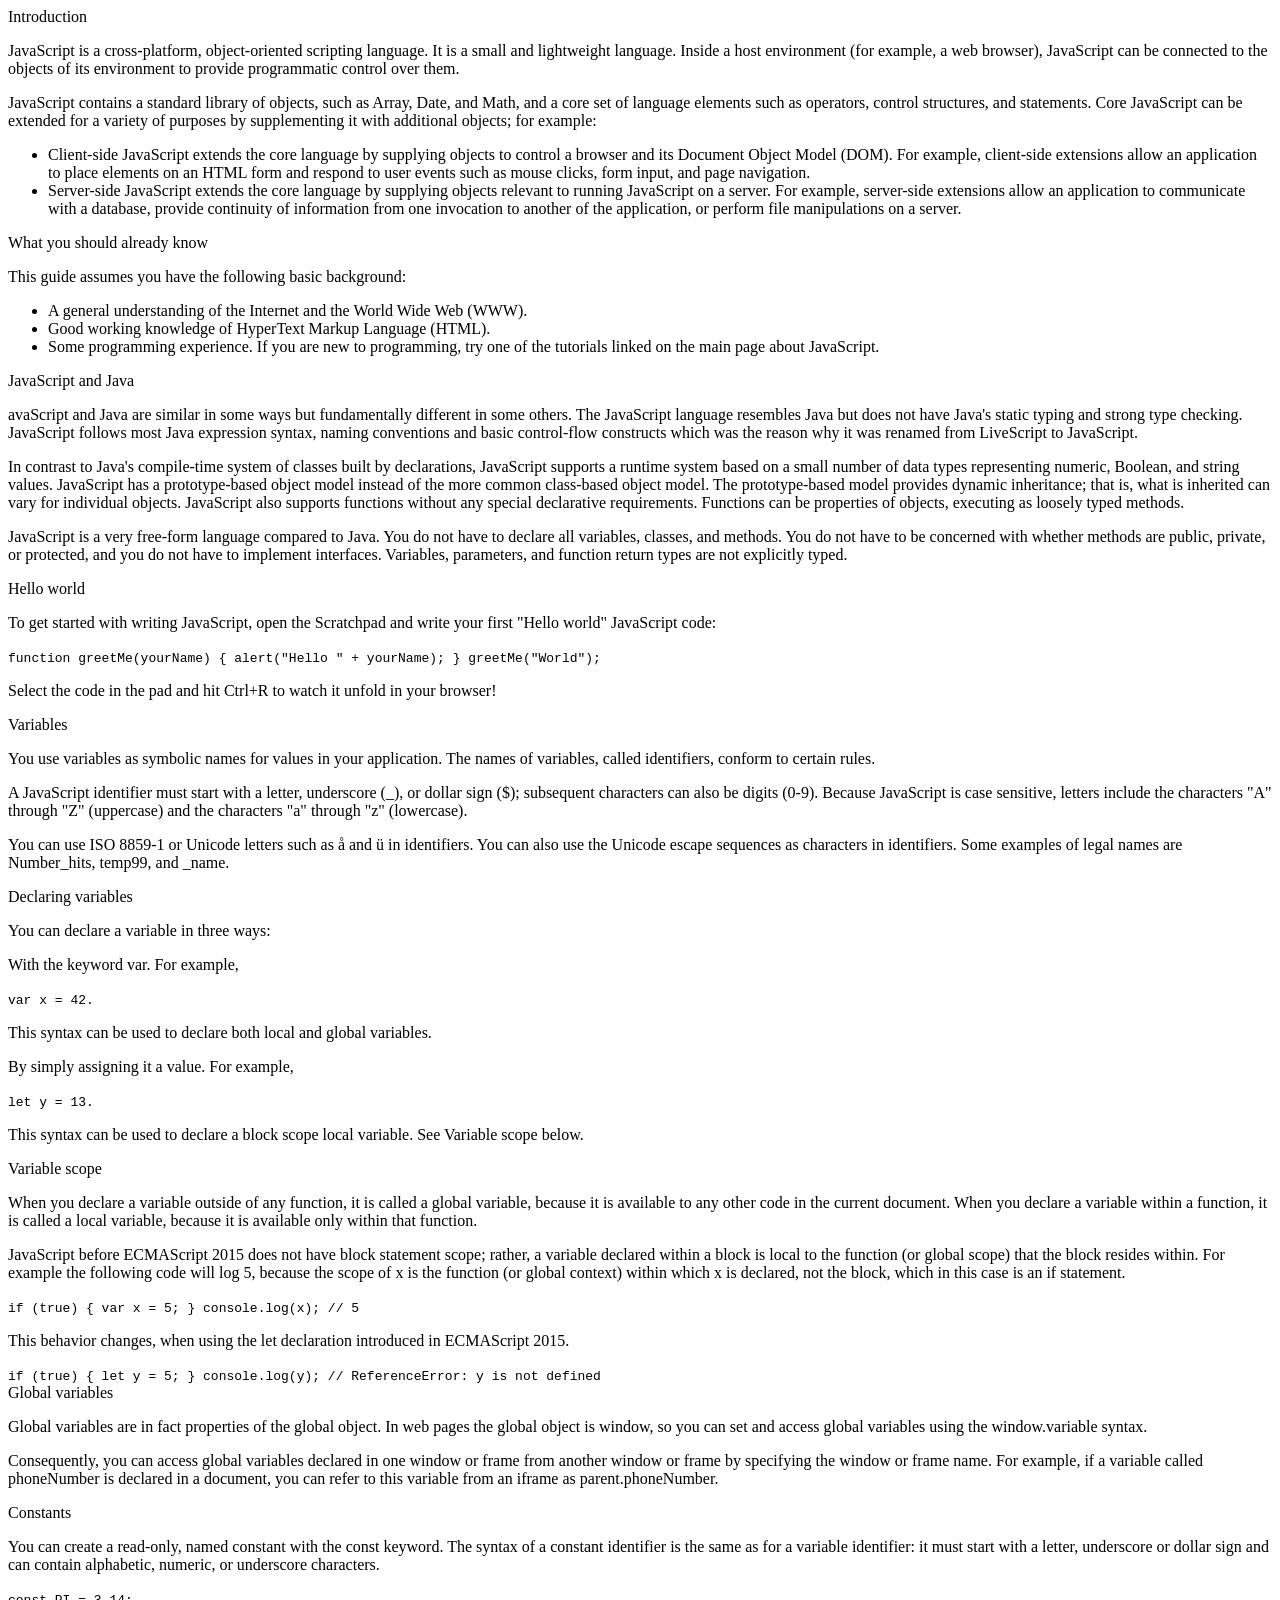
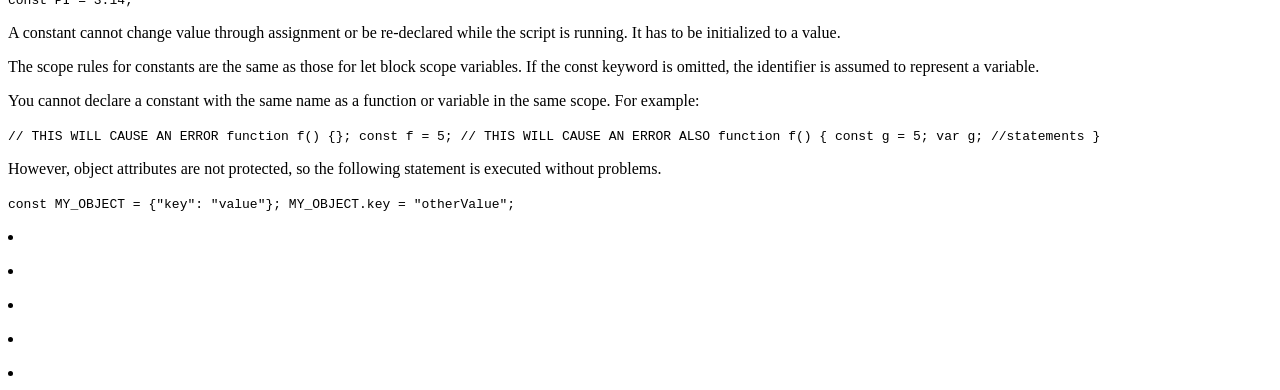
==== documentation.html @ cc4ce13d "Populate the page" ====
<!Doctype html>

<html>
    <body>
        <main id="main-doc">
            <nav id="navbar"><header><a class="navbar" href="#"></a></header></nav>
<section id="Introduction" class="main-section">
    <header>Introduction</header>
    <p>JavaScript is a cross-platform, object-oriented scripting language. It is a small and lightweight language. Inside a host environment (for example, a web browser), JavaScript can be connected to the objects of its environment to provide programmatic control over them. 
    </p>
    <p>JavaScript contains a standard library of objects, such as Array, Date, and Math, and a core set of language elements such as operators, control structures, and statements. Core JavaScript can be extended for a variety of purposes by supplementing it with additional objects; for example:</p>
    <ul>
        <li>Client-side JavaScript extends the core language by supplying objects to control a browser and its Document Object Model (DOM). For example, client-side extensions allow an application to place elements on an HTML form and respond to user events such as mouse clicks, form input, and page navigation.</li>
        <li>Server-side JavaScript extends the core language by supplying objects relevant to running JavaScript on a server. For example, server-side extensions allow an application to communicate with a database, provide continuity of information from one invocation to another of the application, or perform file manipulations on a server.</li>
    </ul>
    
</section>
<section id="What_You_Should_already_know" class="main-section">
<header>What you should already know</header>
<p>This guide assumes you have the following basic background:</p>
<ul>
    <li>A general understanding of the Internet and the World Wide Web (WWW).</li>
    <li>Good working knowledge of HyperText Markup Language (HTML).</li>
    <li>Some programming experience. If you are new to programming, try one of the tutorials linked on the main page about JavaScript.</li>

</section>
<section id="Javascript_Java" class="main-section">
    <header>JavaScript and Java</header>
    <p>avaScript and Java are similar in some ways but fundamentally different in some others. The JavaScript language resembles Java but does not have Java's static typing and strong type checking. JavaScript follows most Java expression syntax, naming conventions and basic control-flow constructs which was the reason why it was renamed from LiveScript to JavaScript.
    </p>
    <p>In contrast to Java's compile-time system of classes built by declarations, JavaScript supports a runtime system based on a small number of data types representing numeric, Boolean, and string values. JavaScript has a prototype-based object model instead of the more common class-based object model. The prototype-based model provides dynamic inheritance; that is, what is inherited can vary for individual objects. JavaScript also supports functions without any special declarative requirements. Functions can be properties of objects, executing as loosely typed methods.</p>
    <p>JavaScript is a very free-form language compared to Java. You do not have to declare all variables, classes, and methods. You do not have to be concerned with whether methods are public, private, or protected, and you do not have to implement interfaces. Variables, parameters, and function return types are not explicitly typed.
    </p>
   
</section>
<section id="Hello_World" class="main-section">
    <header>Hello world</header>
    <p>To get started with writing JavaScript, open the Scratchpad and write your first "Hello world" JavaScript code:</p>
    <code>function greetMe(yourName) { alert("Hello " + yourName); }
        greetMe("World");</code>
        <p>Select the code in the pad and hit Ctrl+R to watch it unfold in your browser!</p>
   
</section>
<section id="Variables" class="main-section">
    <header>Variables</header>
    <p>You use variables as symbolic names for values in your application. The names of variables, called identifiers, conform to certain rules.</p>
    <p>A JavaScript identifier must start with a letter, underscore (_), or dollar sign ($); subsequent characters can also be digits (0-9). Because JavaScript is case sensitive, letters include the characters "A" through "Z" (uppercase) and the characters "a" through "z" (lowercase).</p>
    <p>You can use ISO 8859-1 or Unicode letters such as å and ü in identifiers. You can also use the Unicode escape sequences as characters in identifiers. Some examples of legal names are Number_hits, temp99, and _name.</p>
   
    
</section>

<section id="Declaring_variables" class="main-section">
    <header>Declaring variables</header>
    <p>You can declare a variable in three ways:</p>
    <p>With the keyword var. For example,</p>
    <code>var x = 42.</code>
    <p>This syntax can be used to declare both local and global variables.</p>
    <p>By simply assigning it a value. For example,</p>
    <code>let y = 13.</code>
    <p>This syntax can be used to declare a block scope local variable. See Variable scope below.</p>
    
</section>
<section id="Variable_scope" class="main-section">
    <header>Variable scope</header>
    <p>When you declare a variable outside of any function, it is called a global variable, because it is available to any other code in the current document. When you declare a variable within a function, it is called a local variable, because it is available only within that function.</p>
    <p>JavaScript before ECMAScript 2015 does not have block statement scope; rather, a variable declared within a block is local to the function (or global scope) that the block resides within. For example the following code will log 5, because the scope of x is the function (or global context) within which x is declared, not the block, which in this case is an if statement.</p>
    <code>if (true) { var x = 5; } console.log(x); // 5</code>
    <p>This behavior changes, when using the let declaration introduced in ECMAScript 2015.</p>
   
    <code>if (true) { let y = 5; } console.log(y); // ReferenceError: y is not
        defined</code>
    
    
</section>
<section id="Global_variables" class="main-section">
    <header>Global variables</header>
    <p>Global variables are in fact properties of the global object. In web pages the global object is window, so you can set and access global variables using the window.variable syntax.</p>
    <p>Consequently, you can access global variables declared in one window or frame from another window or frame by specifying the window or frame name. For example, if a variable called phoneNumber is declared in a document, you can refer to this variable from an iframe as parent.phoneNumber.</p>
    
</section>
<section id="Constants" class="main-section">
    <header>Constants</header>
    <p>You can create a read-only, named constant with the const keyword. The syntax of a constant identifier is the same as for a variable identifier: it must start with a letter, underscore or dollar sign and can contain alphabetic, numeric, or underscore characters.</p>
    <code>const PI = 3.14;</code>
    <p>A constant cannot change value through assignment or be re-declared while the script is running. It has to be initialized to a value.</p>
    <p>The scope rules for constants are the same as those for let block scope variables. If the const keyword is omitted, the identifier is assumed to represent a variable.</p>
    <p>You cannot declare a constant with the same name as a function or variable in the same scope. For example:</p>
    <code>// THIS WILL CAUSE AN ERROR function f() {}; const f = 5; // THIS WILL
        CAUSE AN ERROR ALSO function f() { const g = 5; var g; //statements
        }</code>
    <p>However, object attributes are not protected, so the following statement is executed without problems.</p>
   <code>const MY_OBJECT = {"key": "value"}; MY_OBJECT.key = "otherValue";</code>
</section>
<section id="Data_types" class="main-section">
    <header></header>
    <p></p>
    <code></code>
    <li></li>
</section>
<section id="if...else statement" class="main-section">
    <header></header>
    <p></p>
    <code></code>
    <li></li>
</section>
<section id="while_statement" class="main-section">
    <header></header>
    <p></p>
    <code></code>
    <li></li>
</section>
<section id="Functions_declarations" class="main-section">
    <header></header>
    <p></p>
    <code></code>
    <li></li>
</section>
<section id="Reference" class="main-section">
    <header></header>
    <p></p>
    <code></code>
    <li></li>
</section>

        </main>
    </body>
</html>
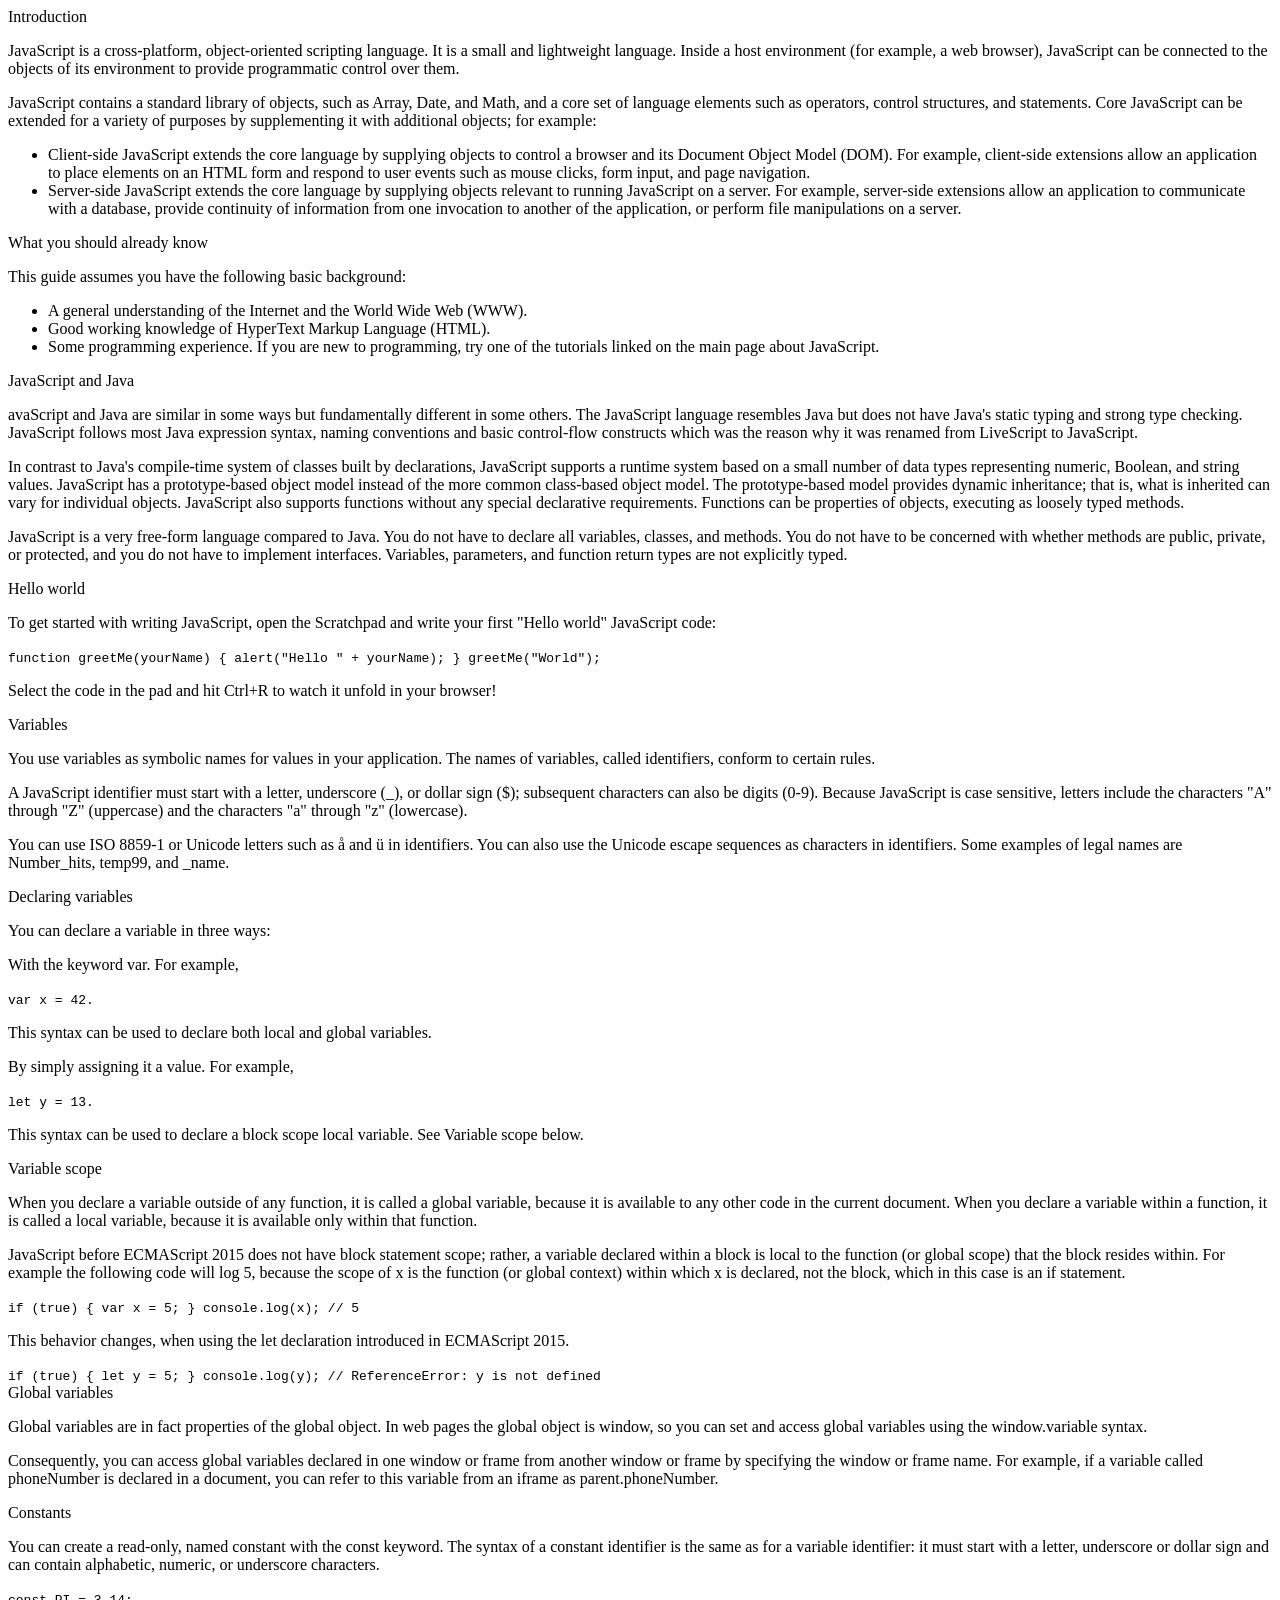
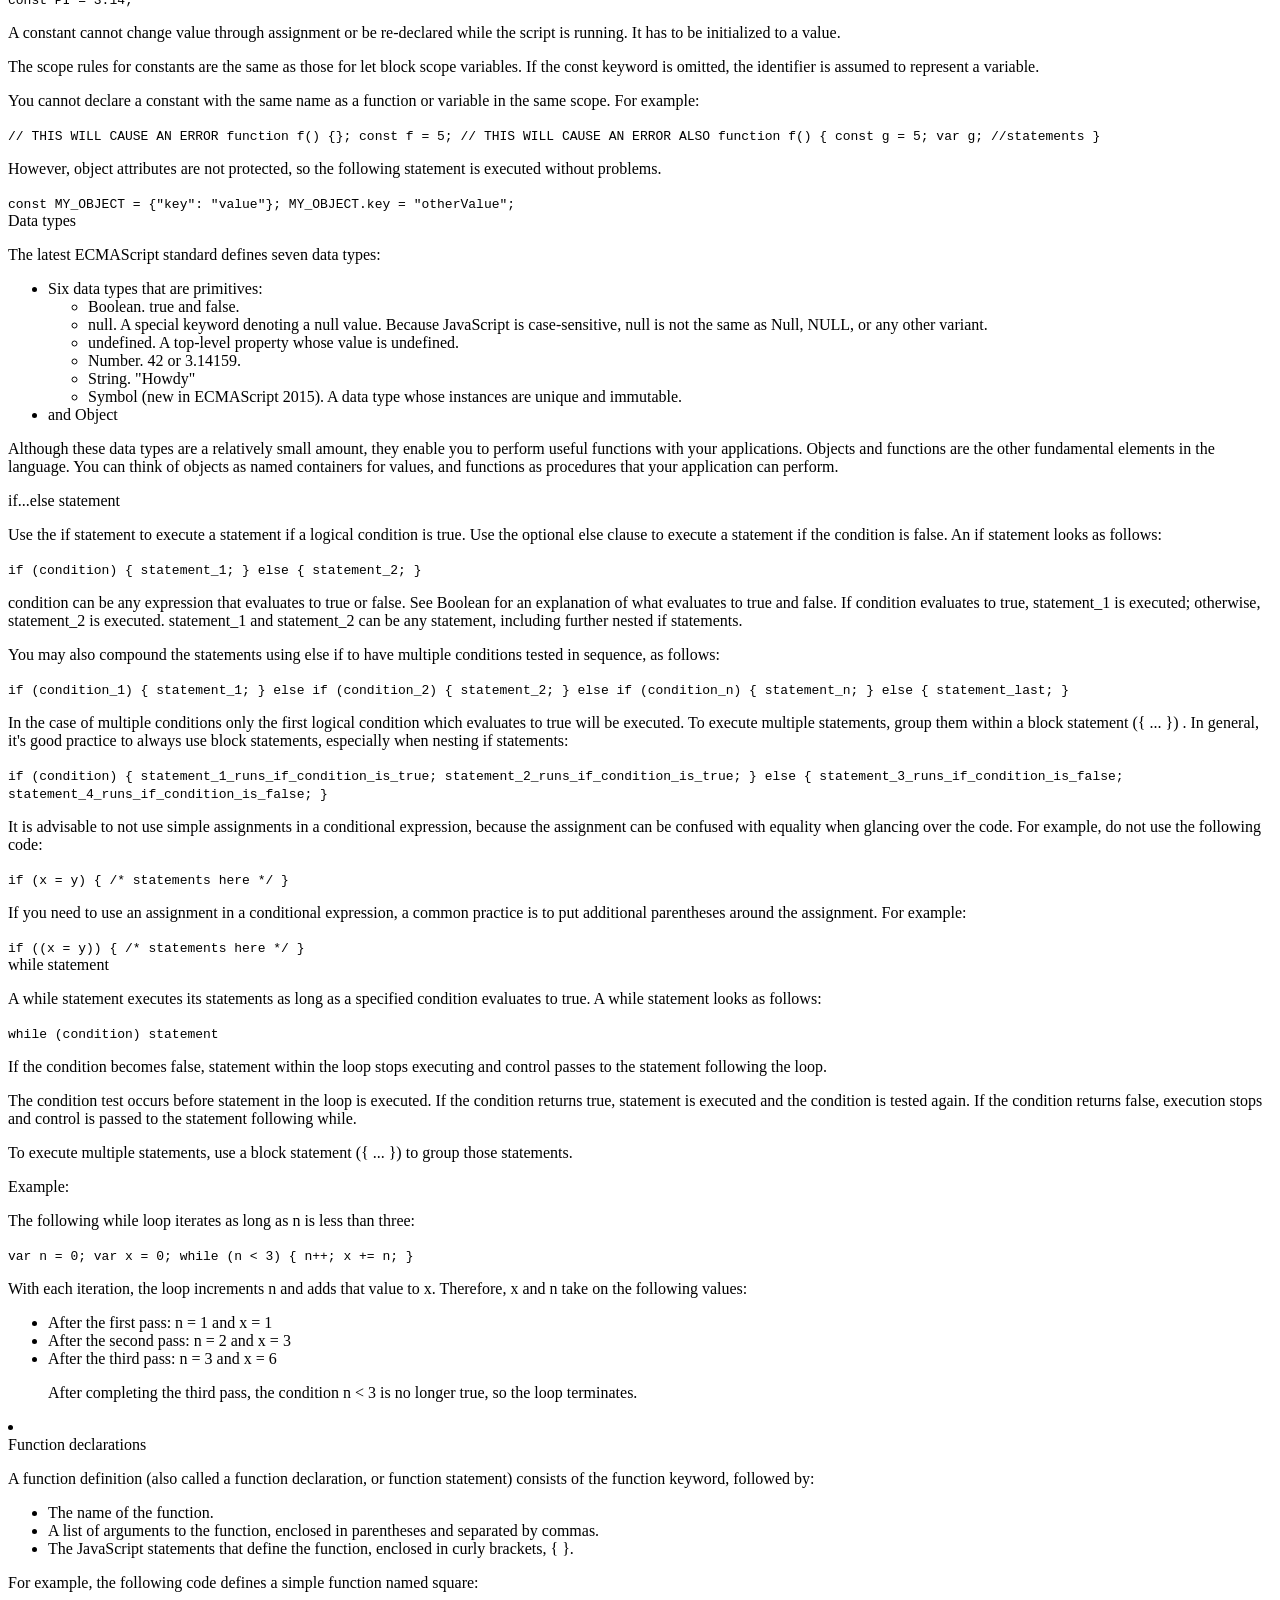
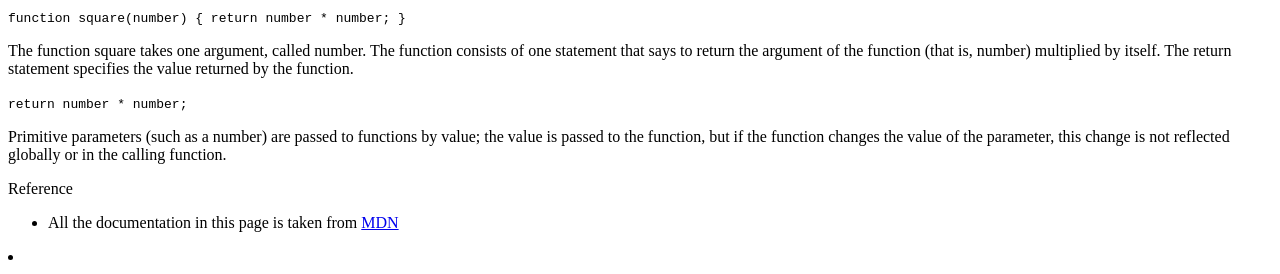
==== commit d78f1f49: "Finishing populating the page" ====
--- a/documentation.html
+++ b/documentation.html
@@ -93,32 +93,79 @@
    <code>const MY_OBJECT = {"key": "value"}; MY_OBJECT.key = "otherValue";</code>
 </section>
 <section id="Data_types" class="main-section">
-    <header></header>
-    <p></p>
-    <code></code>
-    <li></li>
+    <header>Data types</header>
+    <p>The latest ECMAScript standard defines seven data types:</p>
+    <ul>
+        <li>Six data types that are primitives:
+            <ul>
+                <li>Boolean. true and false.</li>
+                <li>null. A special keyword denoting a null value. Because JavaScript is case-sensitive, null is not the same as Null, NULL, or any other variant.</li>
+                <li>undefined. A top-level property whose value is undefined.</li>
+                <li>Number. 42 or 3.14159.</li>
+                <li>String. "Howdy"</li>
+                <li>Symbol (new in ECMAScript 2015). A data type whose instances are unique and immutable.</li>
+            </ul>
+        </li>
+        <li>and Object</li>
+    </ul>
+    <p>Although these data types are a relatively small amount, they enable you to perform useful functions with your applications. Objects and functions are the other fundamental elements in the language. You can think of objects as named containers for values, and functions as procedures that your application can perform.</p>
 </section>
 <section id="if...else statement" class="main-section">
-    <header></header>
-    <p></p>
-    <code></code>
-    <li></li>
+    <header>if...else statement</header>
+    <p>Use the if statement to execute a statement if a logical condition is true. Use the optional else clause to execute a statement if the condition is false. An if statement looks as follows:</p>
+    <code>if (condition) { statement_1; } else { statement_2; }</code>
+    <p>condition can be any expression that evaluates to true or false. See Boolean for an explanation of what evaluates to true and false. If condition evaluates to true, statement_1 is executed; otherwise, statement_2 is executed. statement_1 and statement_2 can be any statement, including further nested if statements.</p>
+    <p>You may also compound the statements using else if to have multiple conditions tested in sequence, as follows:</p>
+    <code>if (condition_1) { statement_1; } else if (condition_2) { statement_2;
+    } else if (condition_n) { statement_n; } else { statement_last; }</code>
+    <p>In the case of multiple conditions only the first logical condition which evaluates to true will be executed. To execute multiple statements, group them within a block statement ({ ... }) . In general, it's good practice to always use block statements, especially when nesting if statements:</p>
+    <code>if (condition) { statement_1_runs_if_condition_is_true;
+        statement_2_runs_if_condition_is_true; } else {
+        statement_3_runs_if_condition_is_false;
+        statement_4_runs_if_condition_is_false; }</code>
+        <p>It is advisable to not use simple assignments in a conditional expression, because the assignment can be confused with equality when glancing over the code. For example, do not use the following code:</p>
+        <code>if (x = y) { /* statements here */ }</code>
+        <p>If you need to use an assignment in a conditional expression, a common practice is to put additional parentheses around the assignment. For example:</p>
+        <code>if ((x = y)) { /* statements here */ }</code>
 </section>
 <section id="while_statement" class="main-section">
-    <header></header>
-    <p></p>
-    <code></code>
+    <header>while statement</header>
+    <p>A while statement executes its statements as long as a specified condition evaluates to true. A while statement looks as follows:</p>
+    <code>while (condition) statement</code>
+    <p>If the condition becomes false, statement within the loop stops executing and control passes to the statement following the loop.</p>
+    <p>The condition test occurs before statement in the loop is executed. If the condition returns true, statement is executed and the condition is tested again. If the condition returns false, execution stops and control is passed to the statement following while.</p>
+    <p>To execute multiple statements, use a block statement ({ ... }) to group those statements.</p>
+    <p>Example:</p>
+    <p>The following while loop iterates as long as n is less than three:</p>
+    <code>var n = 0; var x = 0; while (n < 3) { n++; x += n; }</code>
+    <p>With each iteration, the loop increments n and adds that value to x. Therefore, x and n take on the following values:</p>
+    <ul>
+        
+        <li>After the first pass: n = 1 and x = 1</li>
+        <li>After the second pass: n = 2 and x = 3</li>
+        <li>After the third pass: n = 3 and x = 6</li>
+        <p>After completing the third pass, the condition n < 3 is no longer true, so the loop terminates.</p>
+
+    </ul>
     <li></li>
 </section>
 <section id="Functions_declarations" class="main-section">
-    <header></header>
-    <p></p>
-    <code></code>
-    <li></li>
+    <header>Function declarations</header>
+    <p>A function definition (also called a function declaration, or function statement) consists of the function keyword, followed by:</p>
+    <ul><li>The name of the function.</li>
+    <li>A list of arguments to the function, enclosed in parentheses and separated by commas.</li>
+<li>The JavaScript statements that define the function, enclosed in curly brackets, { }.</li></ul>
+<p>For example, the following code defines a simple function named square:</p>
+<code>function square(number) { return number * number; }</code>
+<p>
+    The function square takes one argument, called number. The function consists of one statement that says to return the argument of the function (that is, number) multiplied by itself. The return statement specifies the value returned by the function.
+</p>
+    <code>return number * number;</code>
+    <p>Primitive parameters (such as a number) are passed to functions by value; the value is passed to the function, but if the function changes the value of the parameter, this change is not reflected globally or in the calling function.</p>
 </section>
 <section id="Reference" class="main-section">
-    <header></header>
-    <p></p>
+    <header>Reference</header>
+    <ul><li>All the documentation in this page is taken from <a href="#">MDN</a></li></ul>
     <code></code>
     <li></li>
 </section>
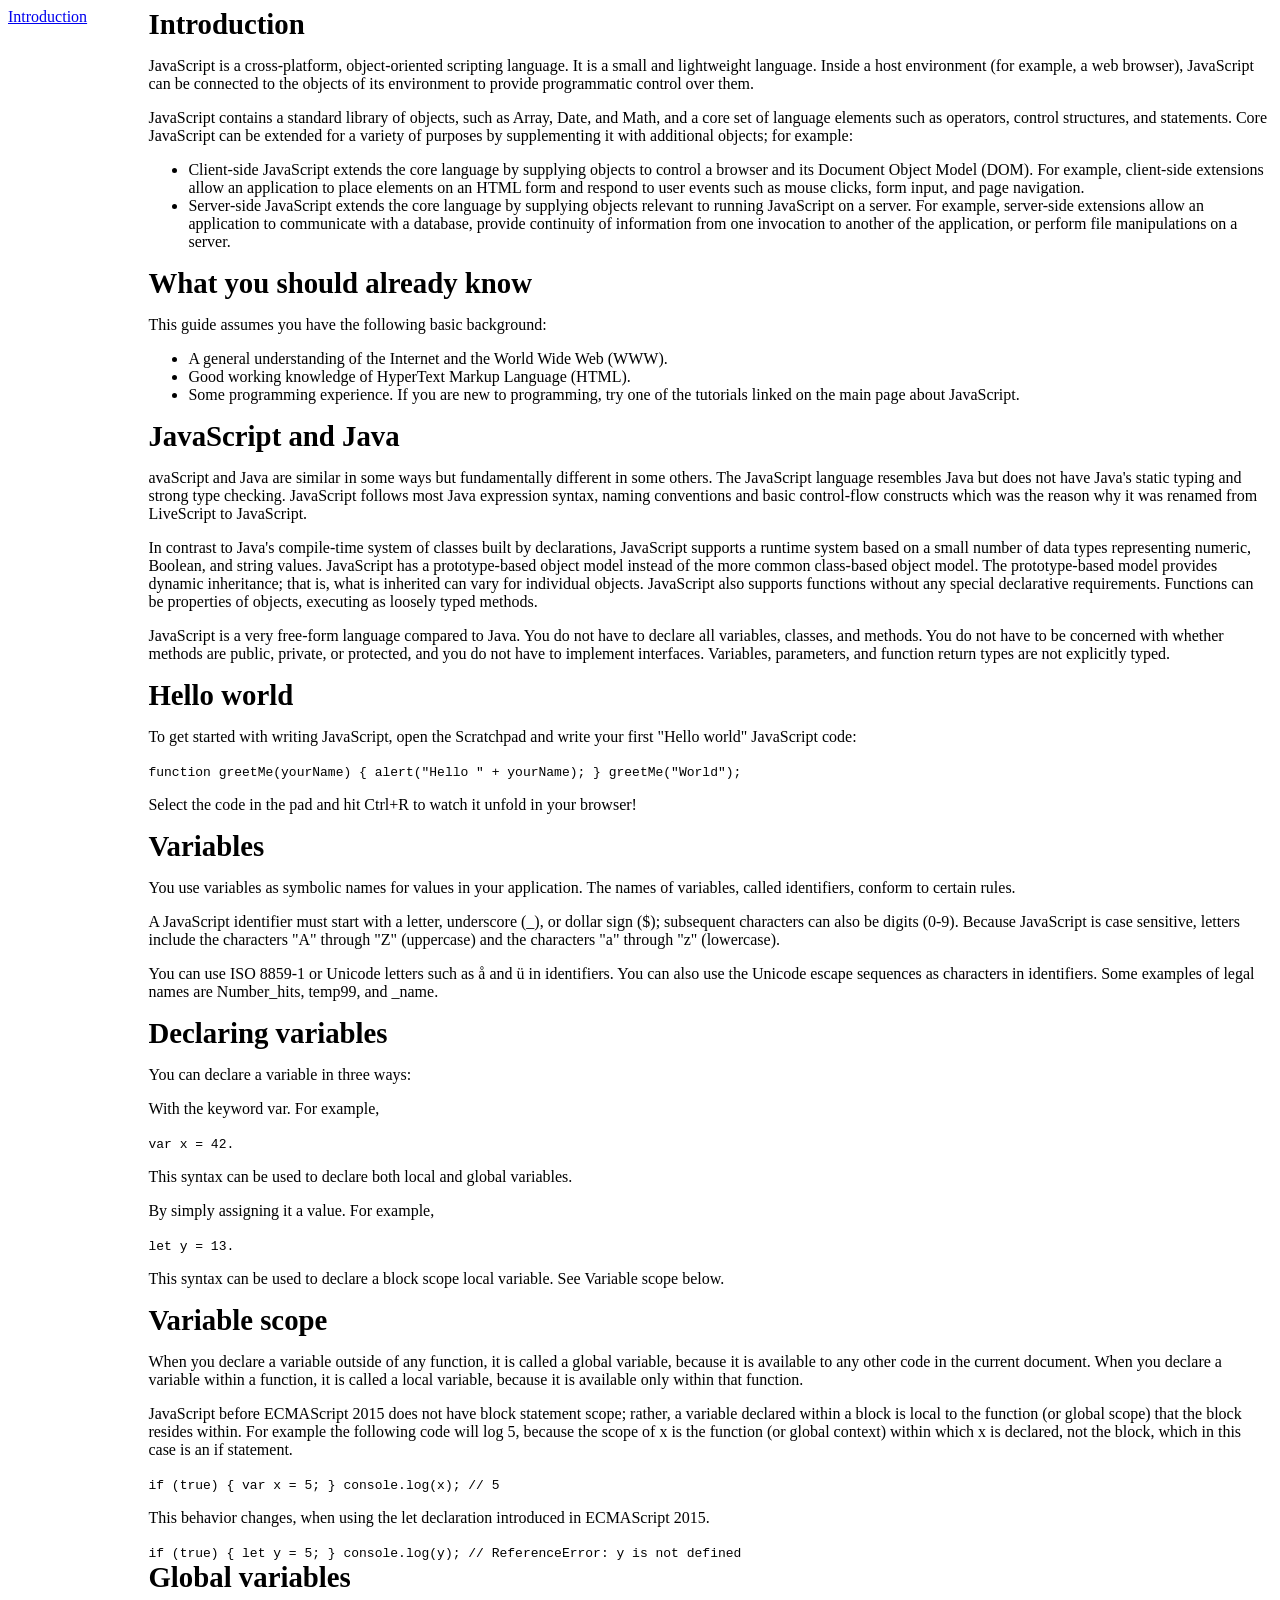
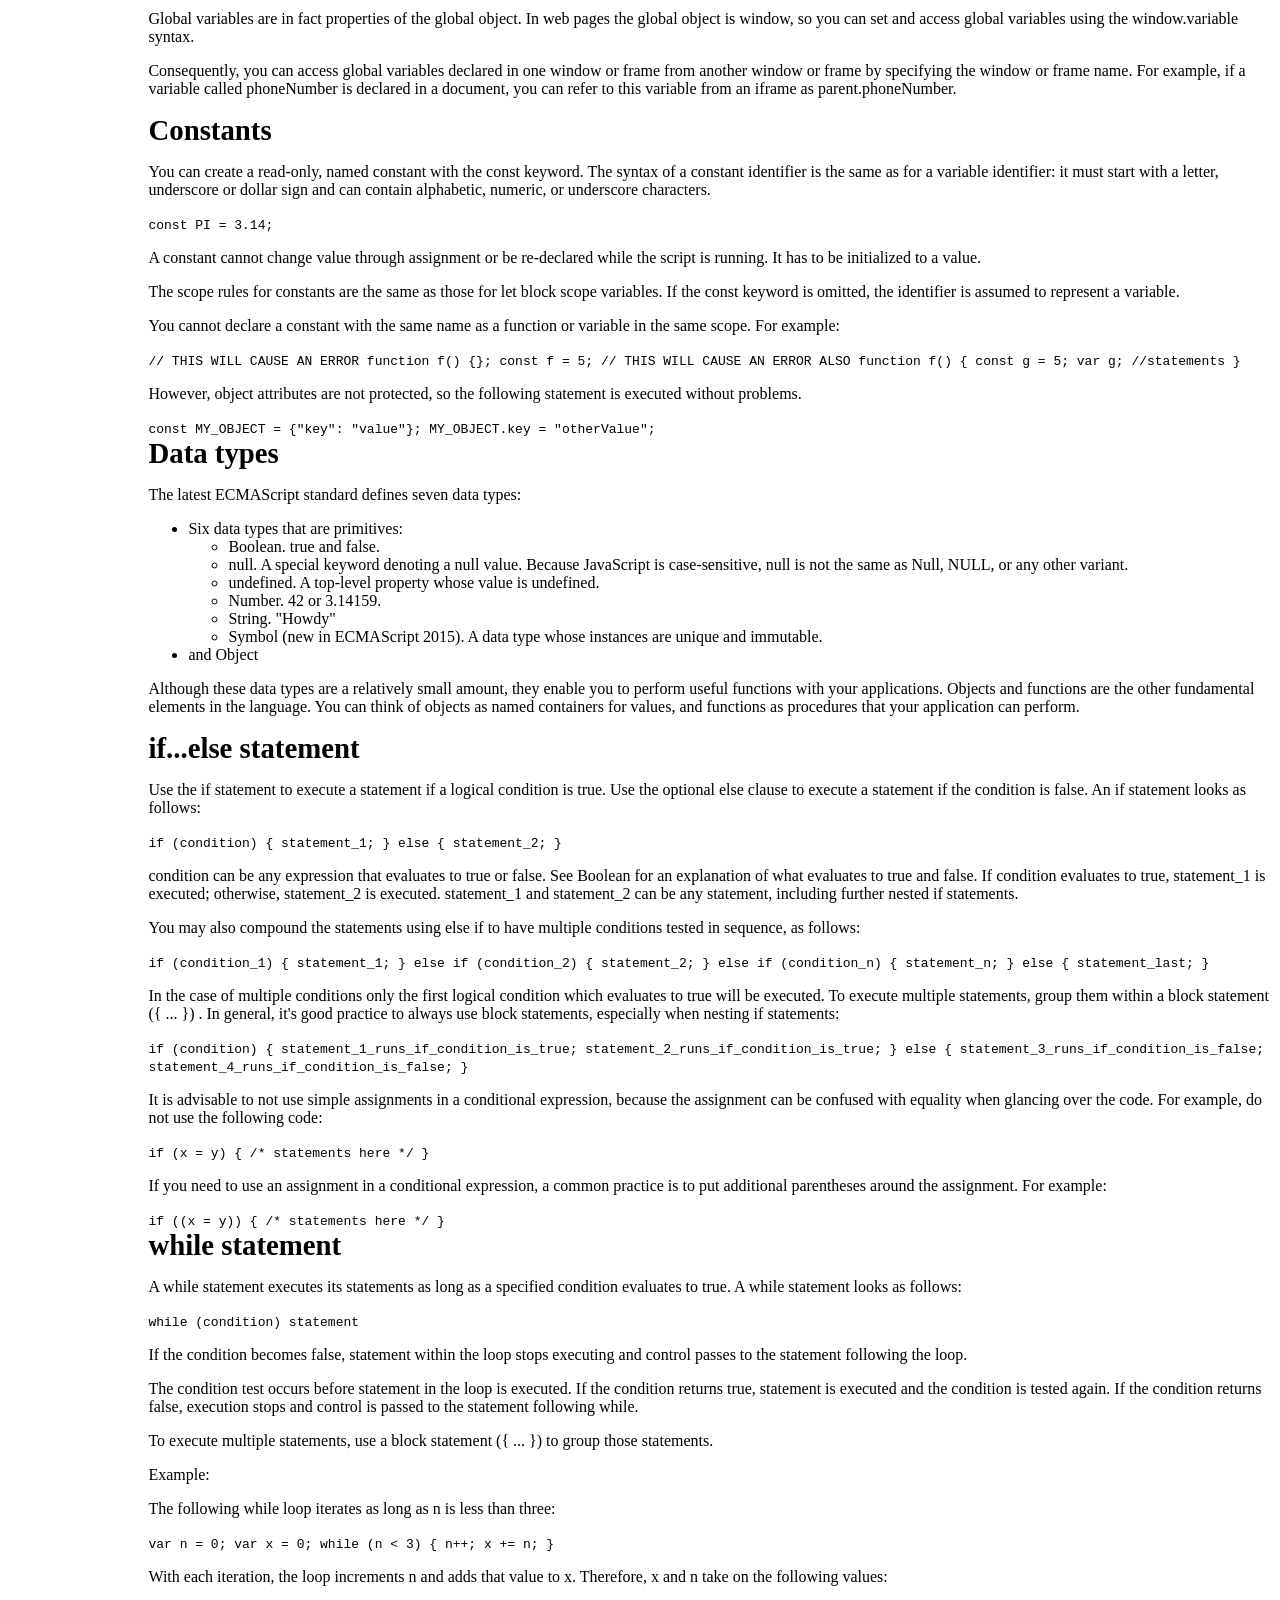
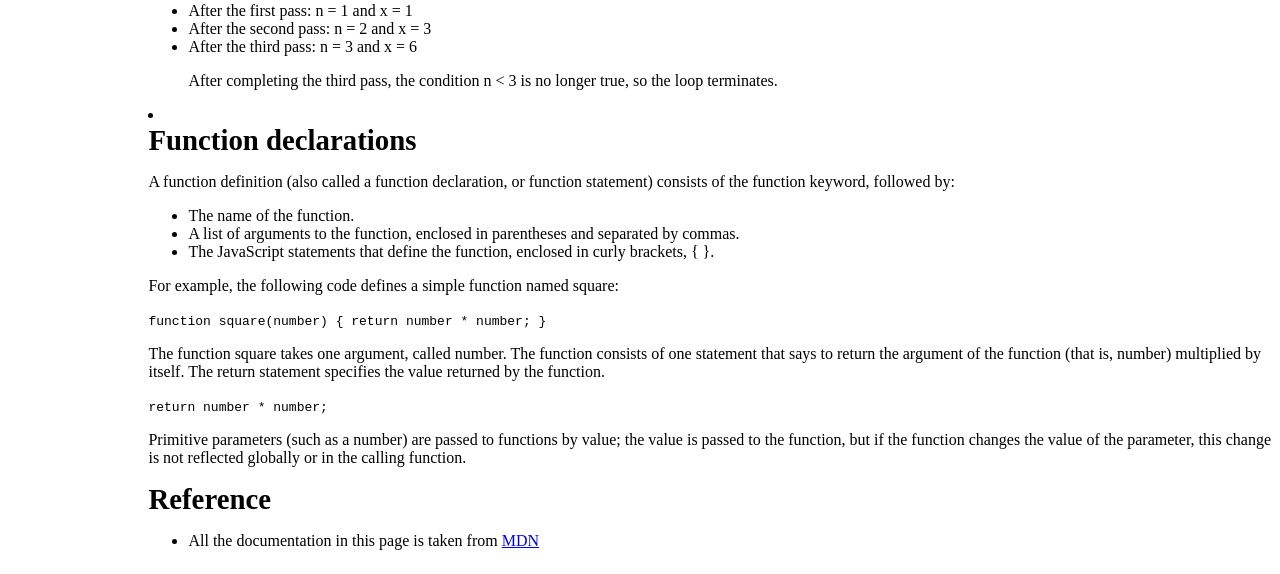
==== commit 8ae504d4: "connect js with html" ====
--- a/documentation.html
+++ b/documentation.html
@@ -1,10 +1,18 @@
 <!Doctype html>
 
 <html>
+    <head>
+        <link rel="stylesheet" href="./styles.css">
+      
+    </head>
     <body>
-        <main id="main-doc">
-            <nav id="navbar"><header><a class="navbar" href="#"></a></header></nav>
-<section id="Introduction" class="main-section">
+        <div class="container">
+        
+                <div><nav id="navbar"><a id="title" class="navbar" href="#"></a></nav></div>
+                
+<div>
+<main id="main-doc">
+ <section id="Introduction" class="main-section">
     <header>Introduction</header>
     <p>JavaScript is a cross-platform, object-oriented scripting language. It is a small and lightweight language. Inside a host environment (for example, a web browser), JavaScript can be connected to the objects of its environment to provide programmatic control over them. 
     </p>
@@ -167,9 +175,11 @@
     <header>Reference</header>
     <ul><li>All the documentation in this page is taken from <a href="#">MDN</a></li></ul>
     <code></code>
-    <li></li>
+    
 </section>
-
-        </main>
+</main>
+</div>
+</div>
     </body>
+    <script src="myscript.js"></script> 
 </html>
--- a/styles.css
+++ b/styles.css
@@ -0,0 +1,13 @@
+
+header{
+    color:black;
+    font-weight:700;
+    font-size: 1.8em;
+}
+.container{
+    display: grid;
+    grid-template-columns: 1fr 8fr;
+}
+@media only screen and (max-width:768px){
+    
+}
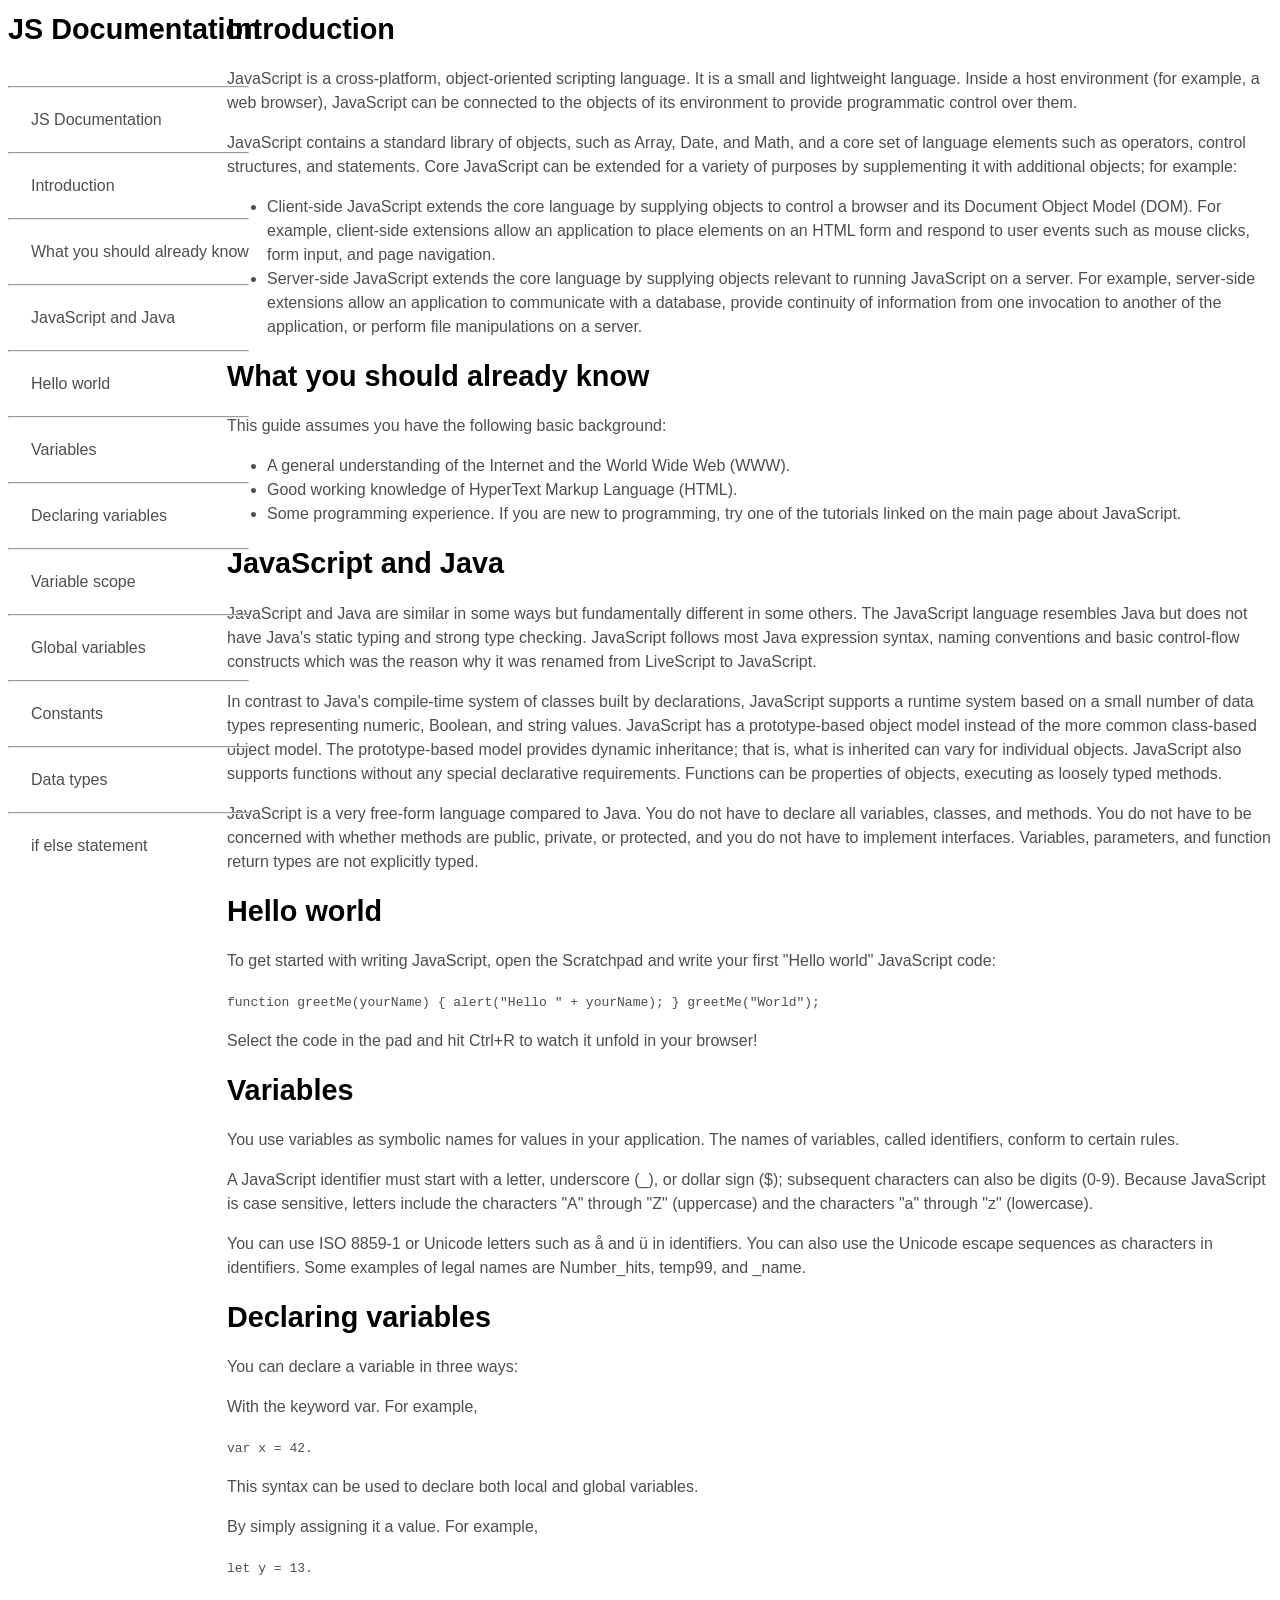
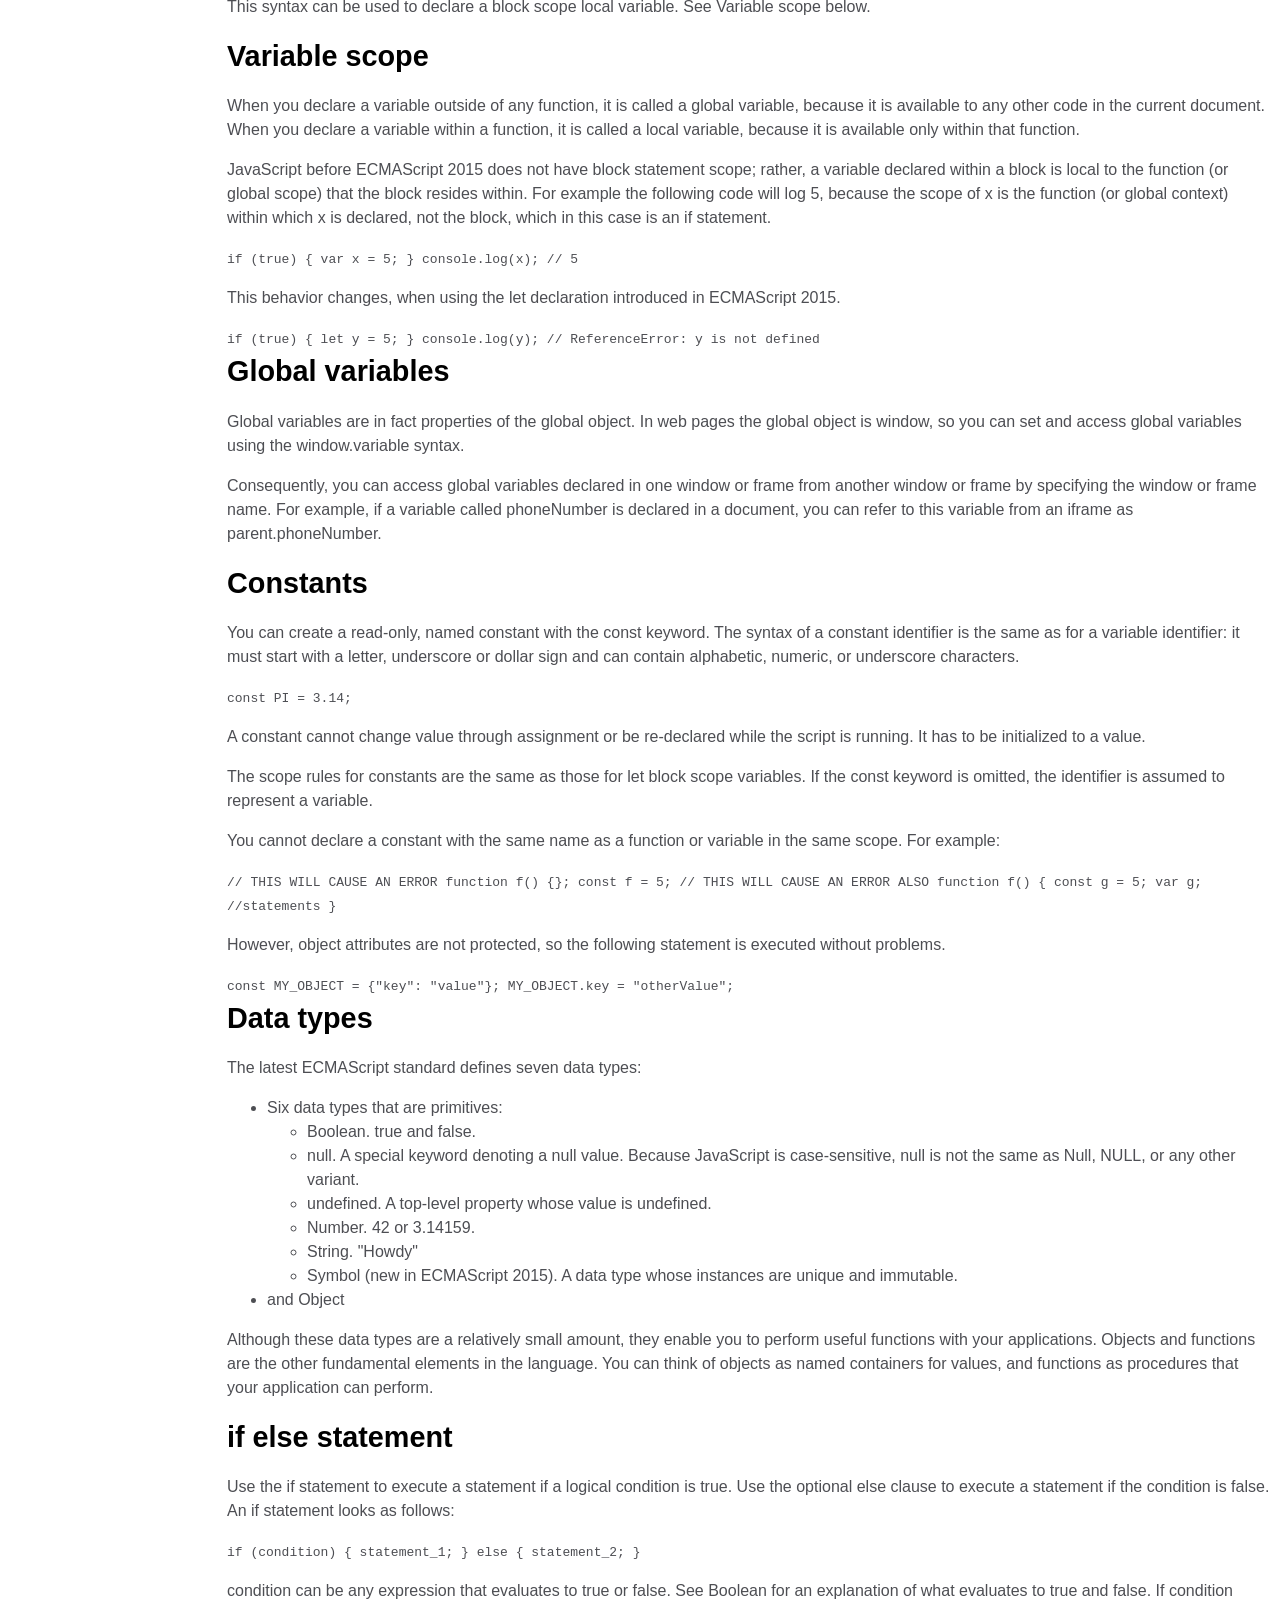
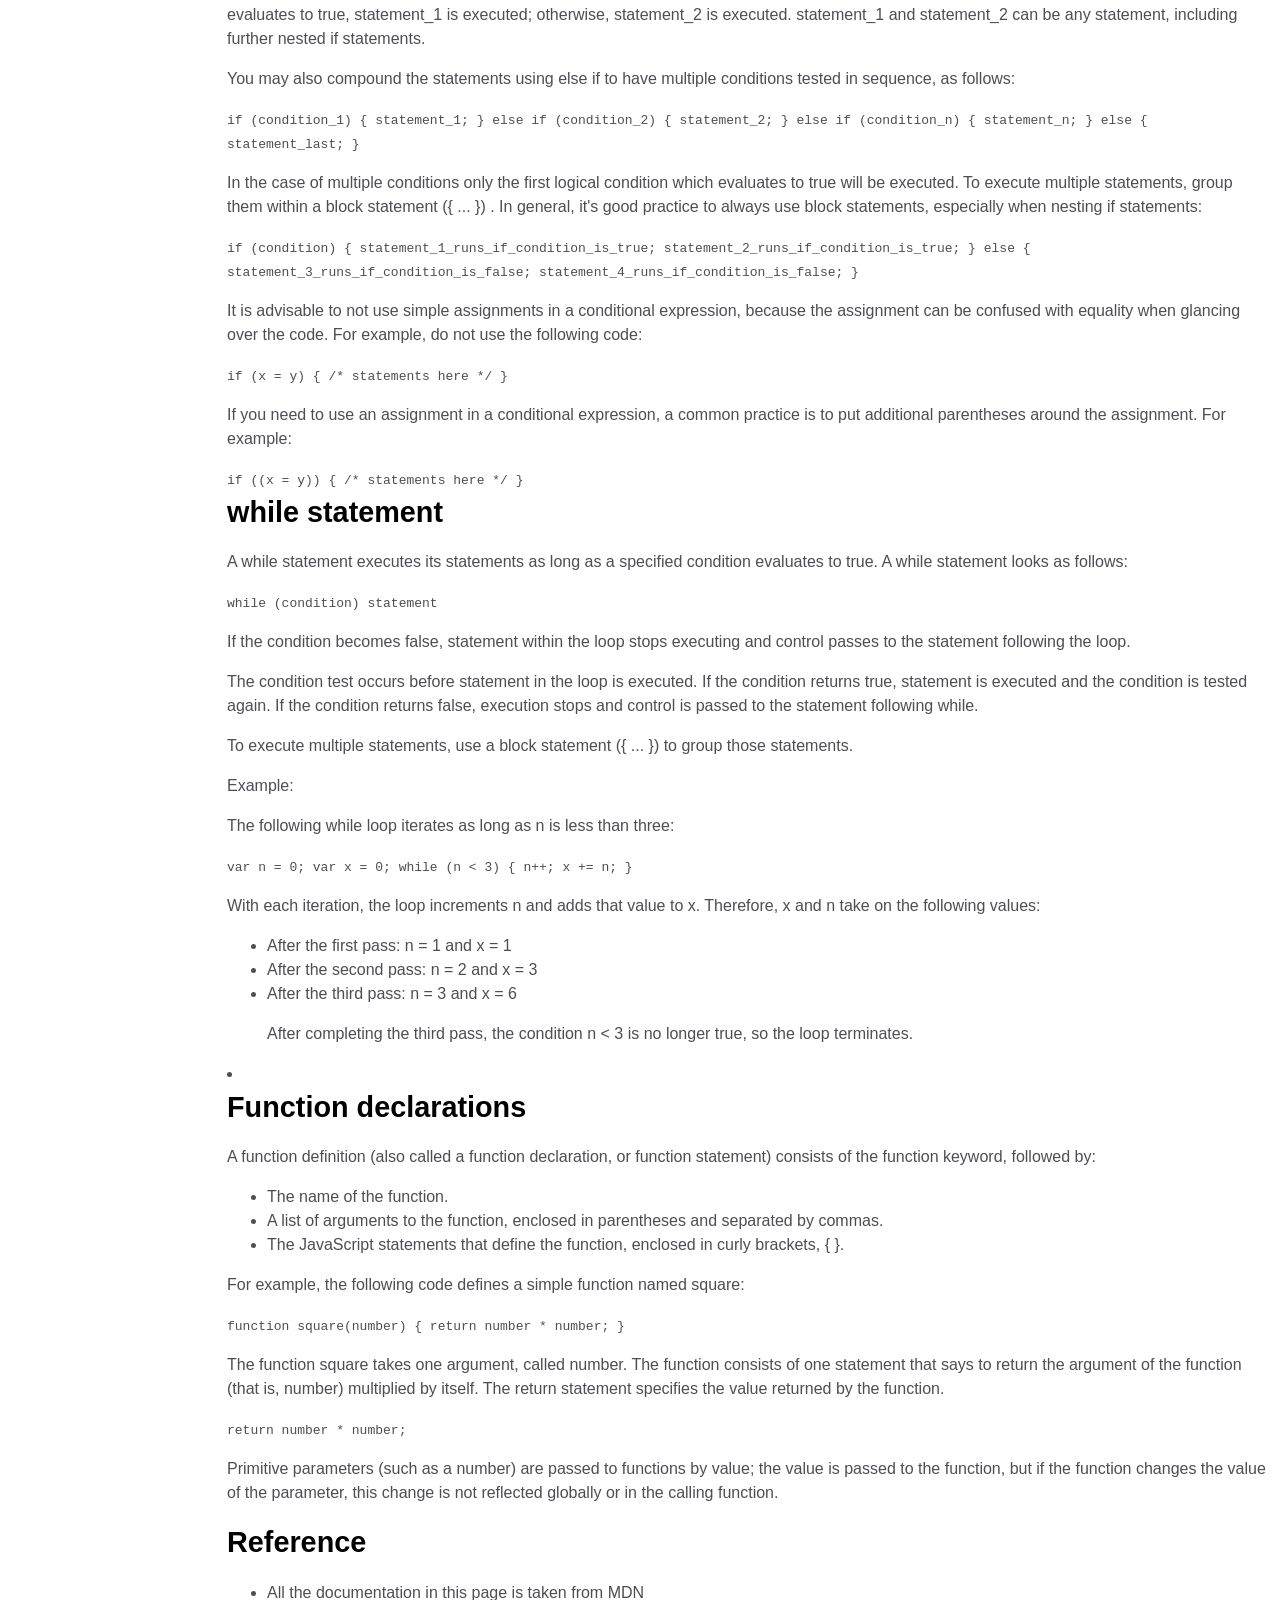
==== commit 6c80bb4c: "Adding unordered list with Js" ====
--- a/documentation.html
+++ b/documentation.html
@@ -8,9 +8,17 @@
     <body>
         <div class="container">
         
-                <div><nav id="navbar"><a id="title" class="navbar" href="#"></a></nav></div>
+                <div>
+                    <header id="top-links-title">JS Documentation </header>
+                    <nav id="navbar">
+                        
+
+                       <ul id="title" class="navbar"></ul>
+                    <a id="space"></a>
+                </nav></div>
+               
                 
-<div>
+        <div>
 <main id="main-doc">
  <section id="Introduction" class="main-section">
     <header>Introduction</header>
@@ -34,14 +42,15 @@
 </section>
 <section id="Javascript_Java" class="main-section">
     <header>JavaScript and Java</header>
-    <p>avaScript and Java are similar in some ways but fundamentally different in some others. The JavaScript language resembles Java but does not have Java's static typing and strong type checking. JavaScript follows most Java expression syntax, naming conventions and basic control-flow constructs which was the reason why it was renamed from LiveScript to JavaScript.
+    <p>JavaScript and Java are similar in some ways but fundamentally different in some others. The JavaScript language resembles Java but does not have Java's static typing and strong type checking. JavaScript follows most Java expression syntax, naming conventions and basic control-flow constructs which was the reason why it was renamed from LiveScript to JavaScript.
     </p>
     <p>In contrast to Java's compile-time system of classes built by declarations, JavaScript supports a runtime system based on a small number of data types representing numeric, Boolean, and string values. JavaScript has a prototype-based object model instead of the more common class-based object model. The prototype-based model provides dynamic inheritance; that is, what is inherited can vary for individual objects. JavaScript also supports functions without any special declarative requirements. Functions can be properties of objects, executing as loosely typed methods.</p>
     <p>JavaScript is a very free-form language compared to Java. You do not have to declare all variables, classes, and methods. You do not have to be concerned with whether methods are public, private, or protected, and you do not have to implement interfaces. Variables, parameters, and function return types are not explicitly typed.
     </p>
    
 </section>
-<section id="Hello_World" class="main-section">
+
+<section id="Hello_world" class="main-section">
     <header>Hello world</header>
     <p>To get started with writing JavaScript, open the Scratchpad and write your first "Hello world" JavaScript code:</p>
     <code>function greetMe(yourName) { alert("Hello " + yourName); }
@@ -118,8 +127,8 @@
     </ul>
     <p>Although these data types are a relatively small amount, they enable you to perform useful functions with your applications. Objects and functions are the other fundamental elements in the language. You can think of objects as named containers for values, and functions as procedures that your application can perform.</p>
 </section>
-<section id="if...else statement" class="main-section">
-    <header>if...else statement</header>
+<section id="if_else_statement" class="main-section">
+    <header>if else statement</header>
     <p>Use the if statement to execute a statement if a logical condition is true. Use the optional else clause to execute a statement if the condition is false. An if statement looks as follows:</p>
     <code>if (condition) { statement_1; } else { statement_2; }</code>
     <p>condition can be any expression that evaluates to true or false. See Boolean for an explanation of what evaluates to true and false. If condition evaluates to true, statement_1 is executed; otherwise, statement_2 is executed. statement_1 and statement_2 can be any statement, including further nested if statements.</p>
@@ -180,6 +189,7 @@
 </main>
 </div>
 </div>
+<script src="myscript.js"></script> 
     </body>
-    <script src="myscript.js"></script> 
+    
 </html>
--- a/styles.css
+++ b/styles.css
@@ -1,4 +1,10 @@
 
+html,body{
+    color:#4d4e53;
+    font-family:'opens Sans',Arial, sans-serif;
+    background-color: #ffffff;
+    line-height: 1.5;;
+}
 header{
     color:black;
     font-weight:700;
@@ -6,8 +12,44 @@
 }
 .container{
     display: grid;
-    grid-template-columns: 1fr 8fr;
+    grid-template-columns: 1fr 5fr;
+    grid-gap:10px;
 }
+
+#title{
+    
+    overflow-x:hidden;
+    overflow-y:scroll;
+    scroll-behavior: smooth;
+  
+}
+#title li{
+    list-style-type:none;
+    margin: 20px 0;
+    padding-left:23px;
+}
+
+#navbar ul{
+    margin-top:70px;
+    padding-right:10px;
+    padding-left: 0;
+    position:fixed;
+    height:800px;
+}
+ #top-links-title{
+    position:fixed;
+   
+}
+a{
+    text-decoration: none;
+    color:inherit;
+
+}
+
 @media only screen and (max-width:768px){
     
-}+}
+
+
+
+
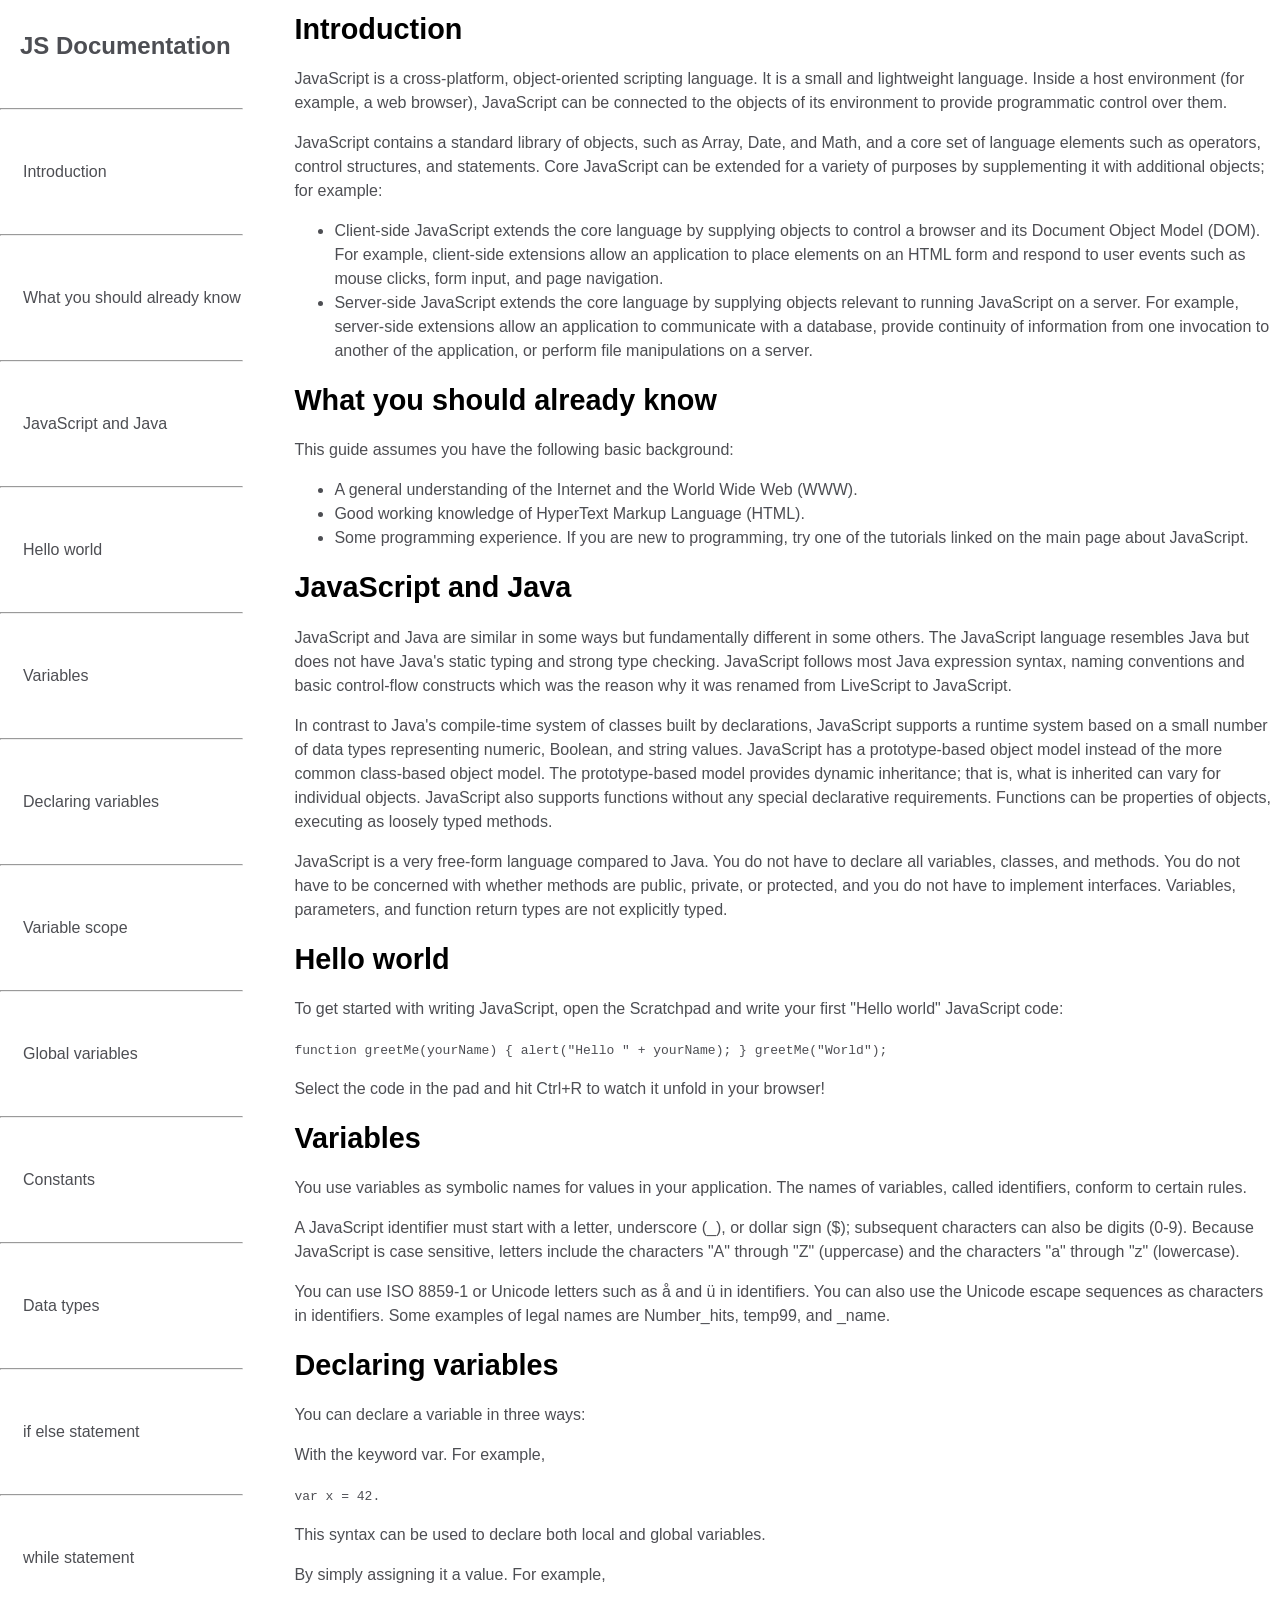
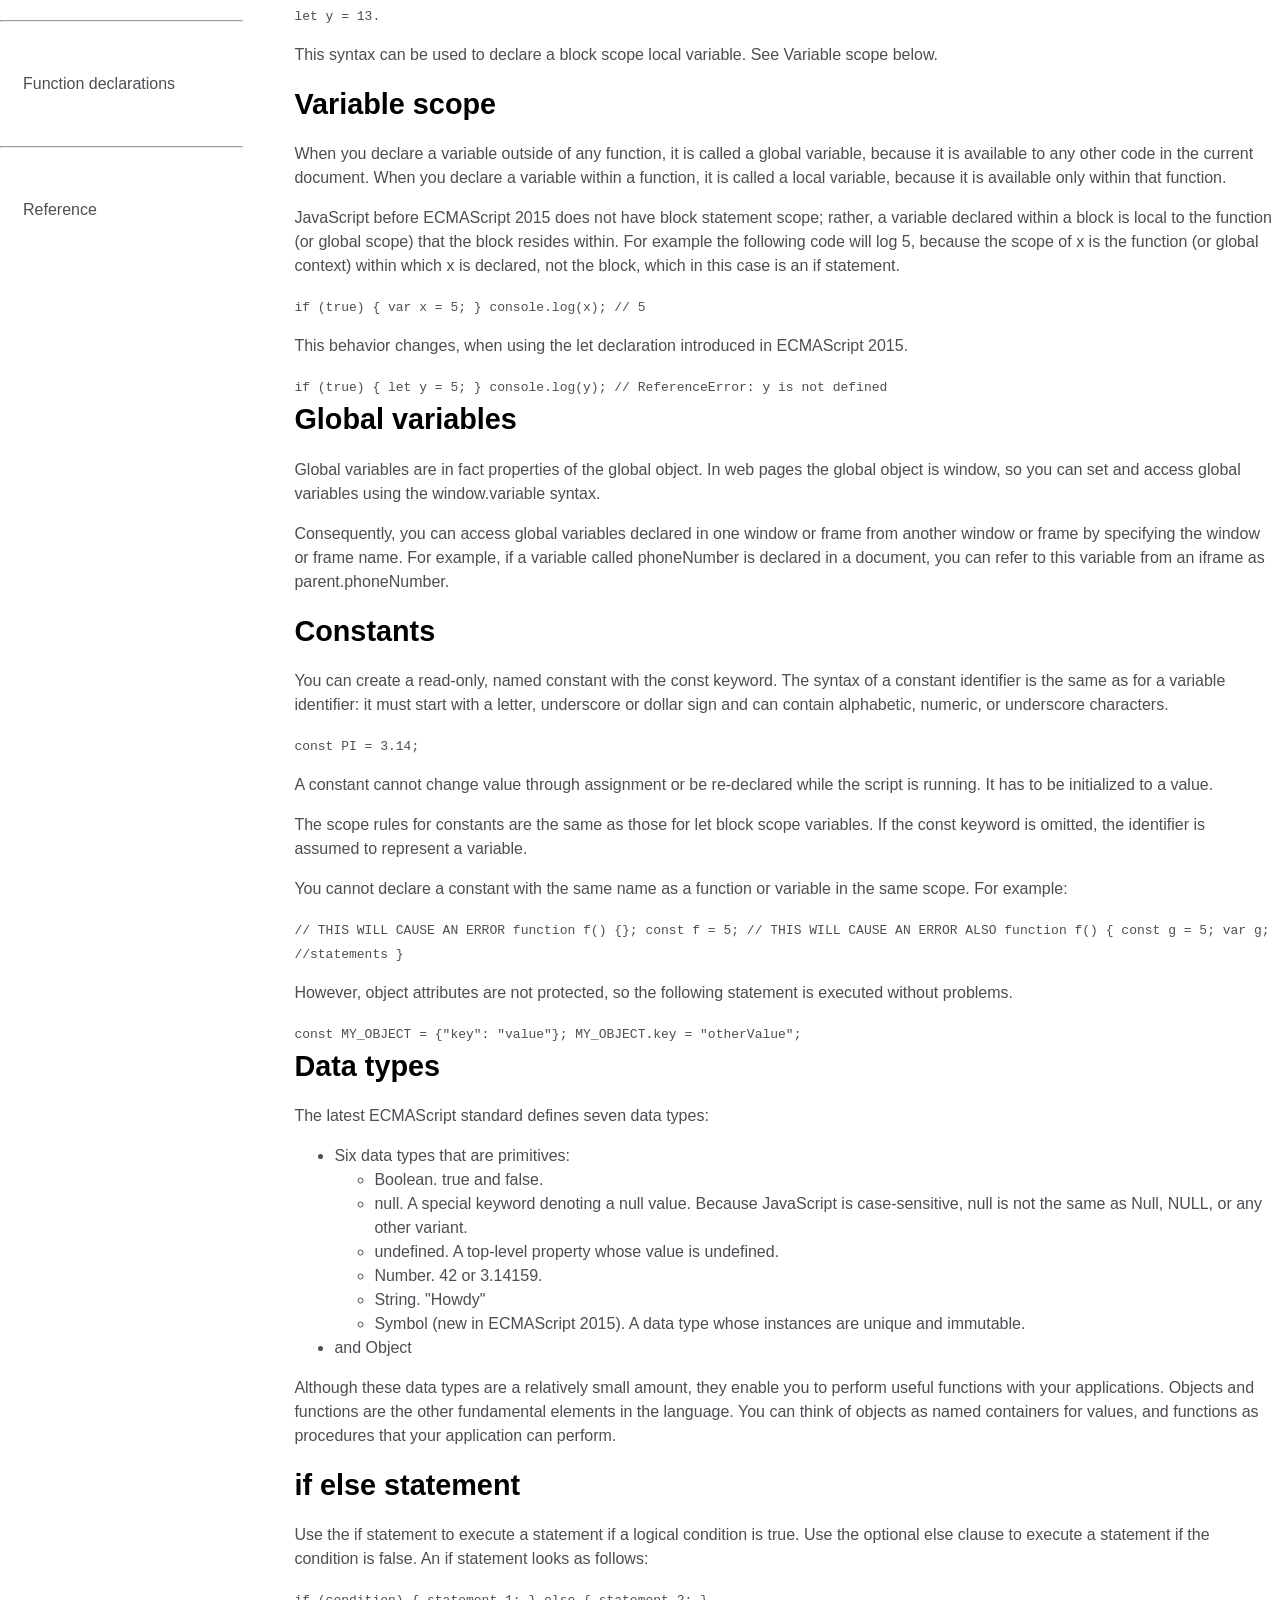
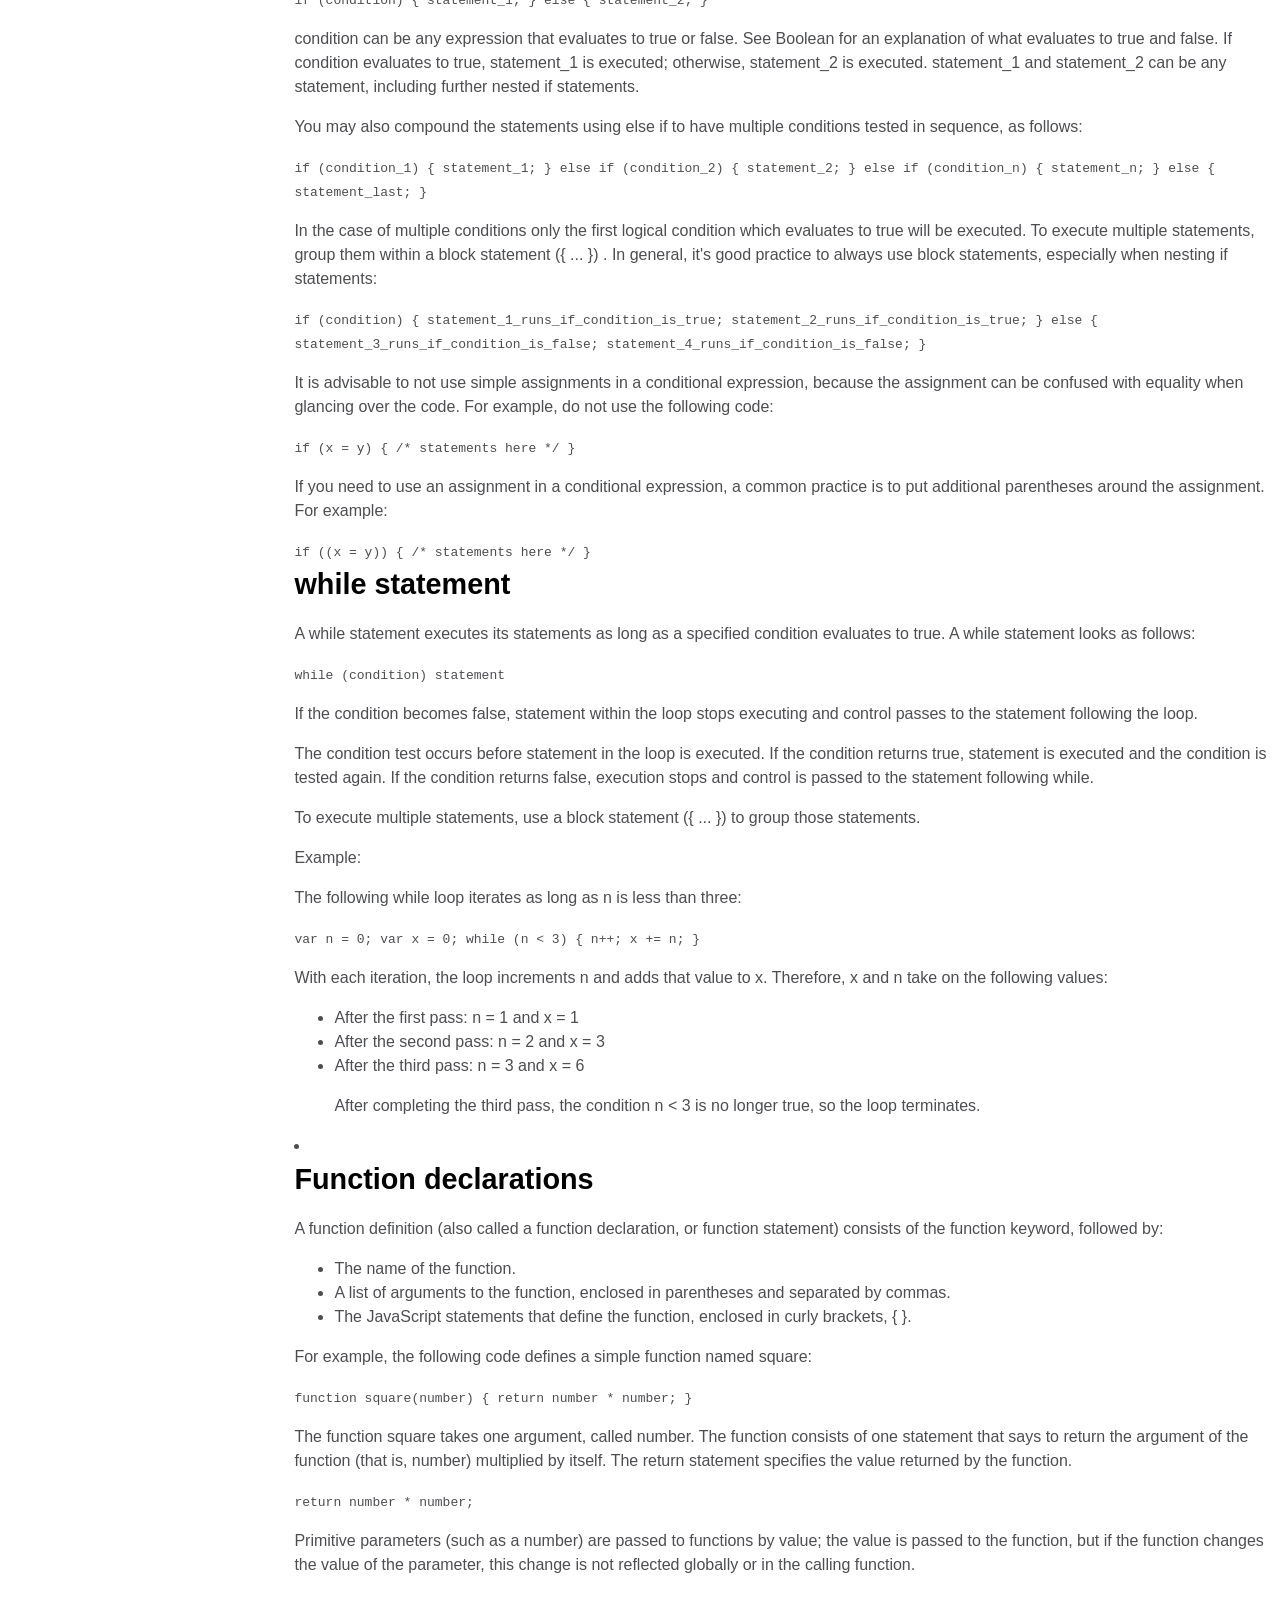
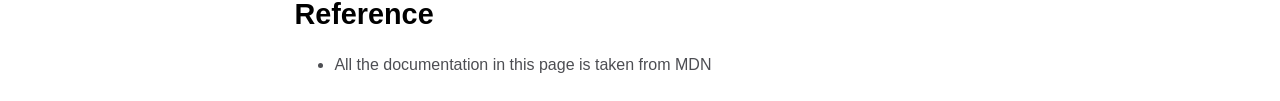
==== commit 5eee923c: "Adjust for responsiveness" ====
--- a/documentation.html
+++ b/documentation.html
@@ -7,13 +7,12 @@
     </head>
     <body>
         <div class="container">
-        
-                <div>
-                    <header id="top-links-title">JS Documentation </header>
+              
+                <div id="titles-link">
                     <nav id="navbar">
-                        
-
-                       <ul id="title" class="navbar"></ul>
+                    <h2 id="top-links-title">JS Documentation </h2>
+                
+                    <ul id="titles" class="navbar"></ul>
                     <a id="space"></a>
                 </nav></div>
                
--- a/styles.css
+++ b/styles.css
@@ -3,48 +3,63 @@
     color:#4d4e53;
     font-family:'opens Sans',Arial, sans-serif;
     background-color: #ffffff;
-    line-height: 1.5;;
+    line-height: 1.5;
+    margin-left:0;
 }
 header{
     color:black;
     font-weight:700;
     font-size: 1.8em;
 }
+
 .container{
     display: grid;
-    grid-template-columns: 1fr 5fr;
-    grid-gap:10px;
+    grid-template-columns: 1fr 4fr;
+    grid-gap:50px;
 }
 
-#title{
+#titles-link{
+ position:relative;
+ width: 100%;;
+
+}
+#navbar{
+    position:fixed;
+    width: 250px;
+    height: 200%;
+    min-width:150px;
+   
     
-    overflow-x:hidden;
-    overflow-y:scroll;
+}
+#top-links-title{
+   padding-left:20px;
+}
+#titles{
+    
+    
     scroll-behavior: smooth;
-  
+    position:absolute;
+    padding-right:2px;
+    padding-left: 0;
+    height:800px;
+    margin-right:5px;
+ 
+   
 }
-#title li{
+#titles li{
     list-style-type:none;
-    margin: 20px 0;
-    padding-left:23px;
+    margin: 50px 0;
+    padding-left:23px;  
 }
 
-#navbar ul{
-    margin-top:70px;
-    padding-right:10px;
-    padding-left: 0;
-    position:fixed;
-    height:800px;
-}
- #top-links-title{
-    position:fixed;
-   
-}
+
+
 a{
     text-decoration: none;
     color:inherit;
 
 }
+hr{width:100%;}
 
 @media only screen and (max-width:768px){
     
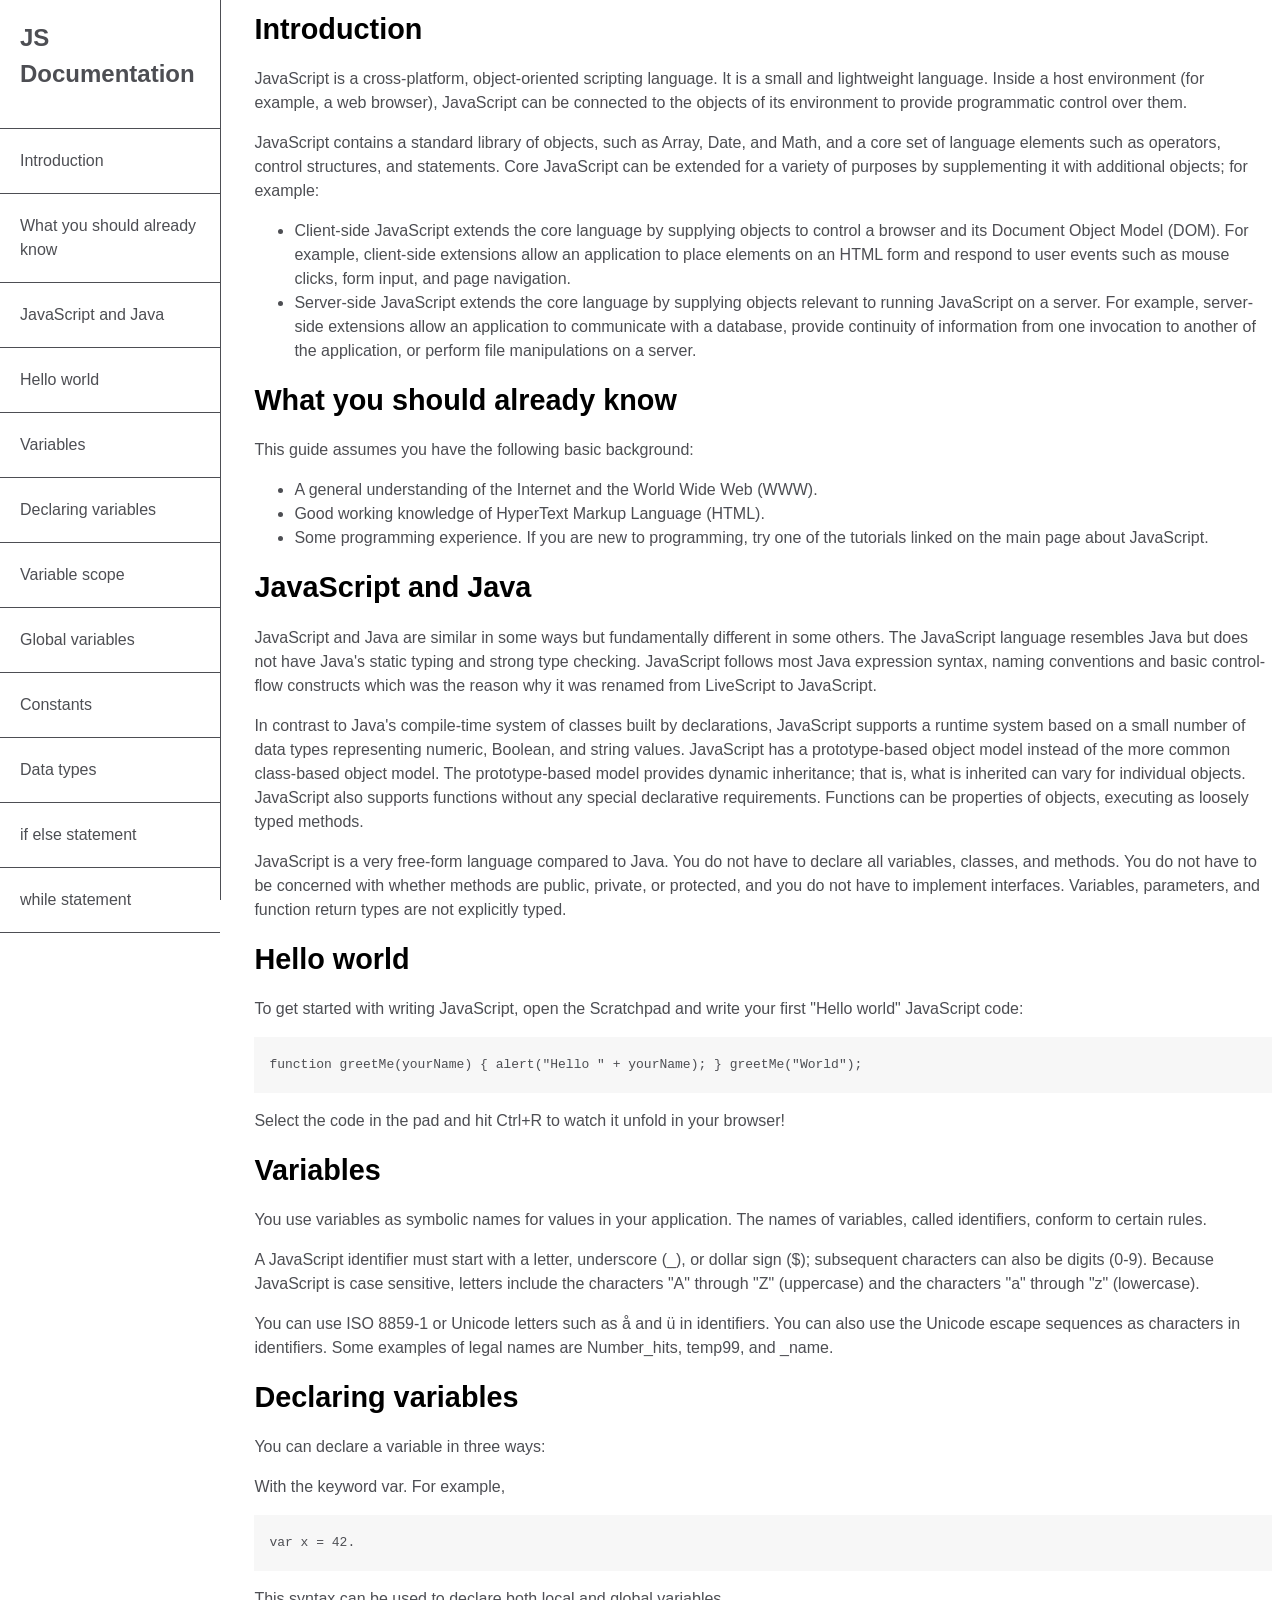
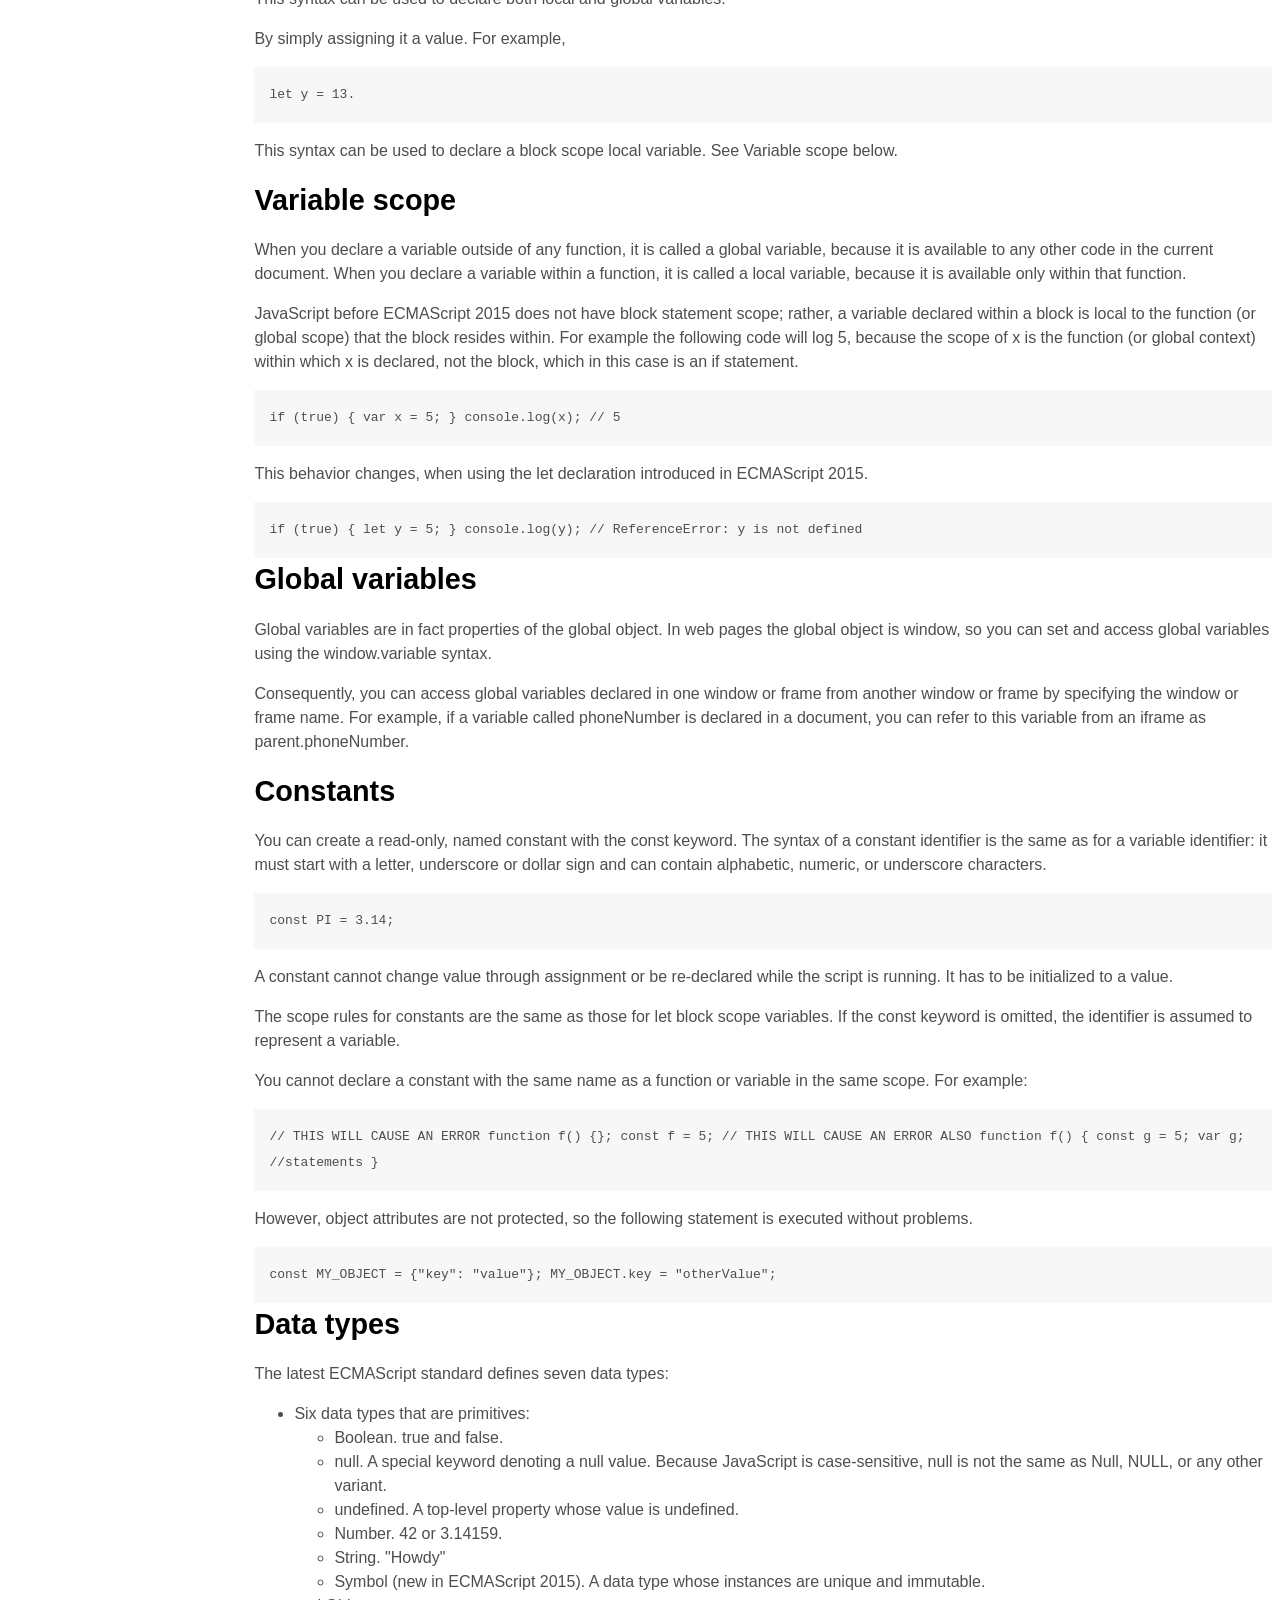
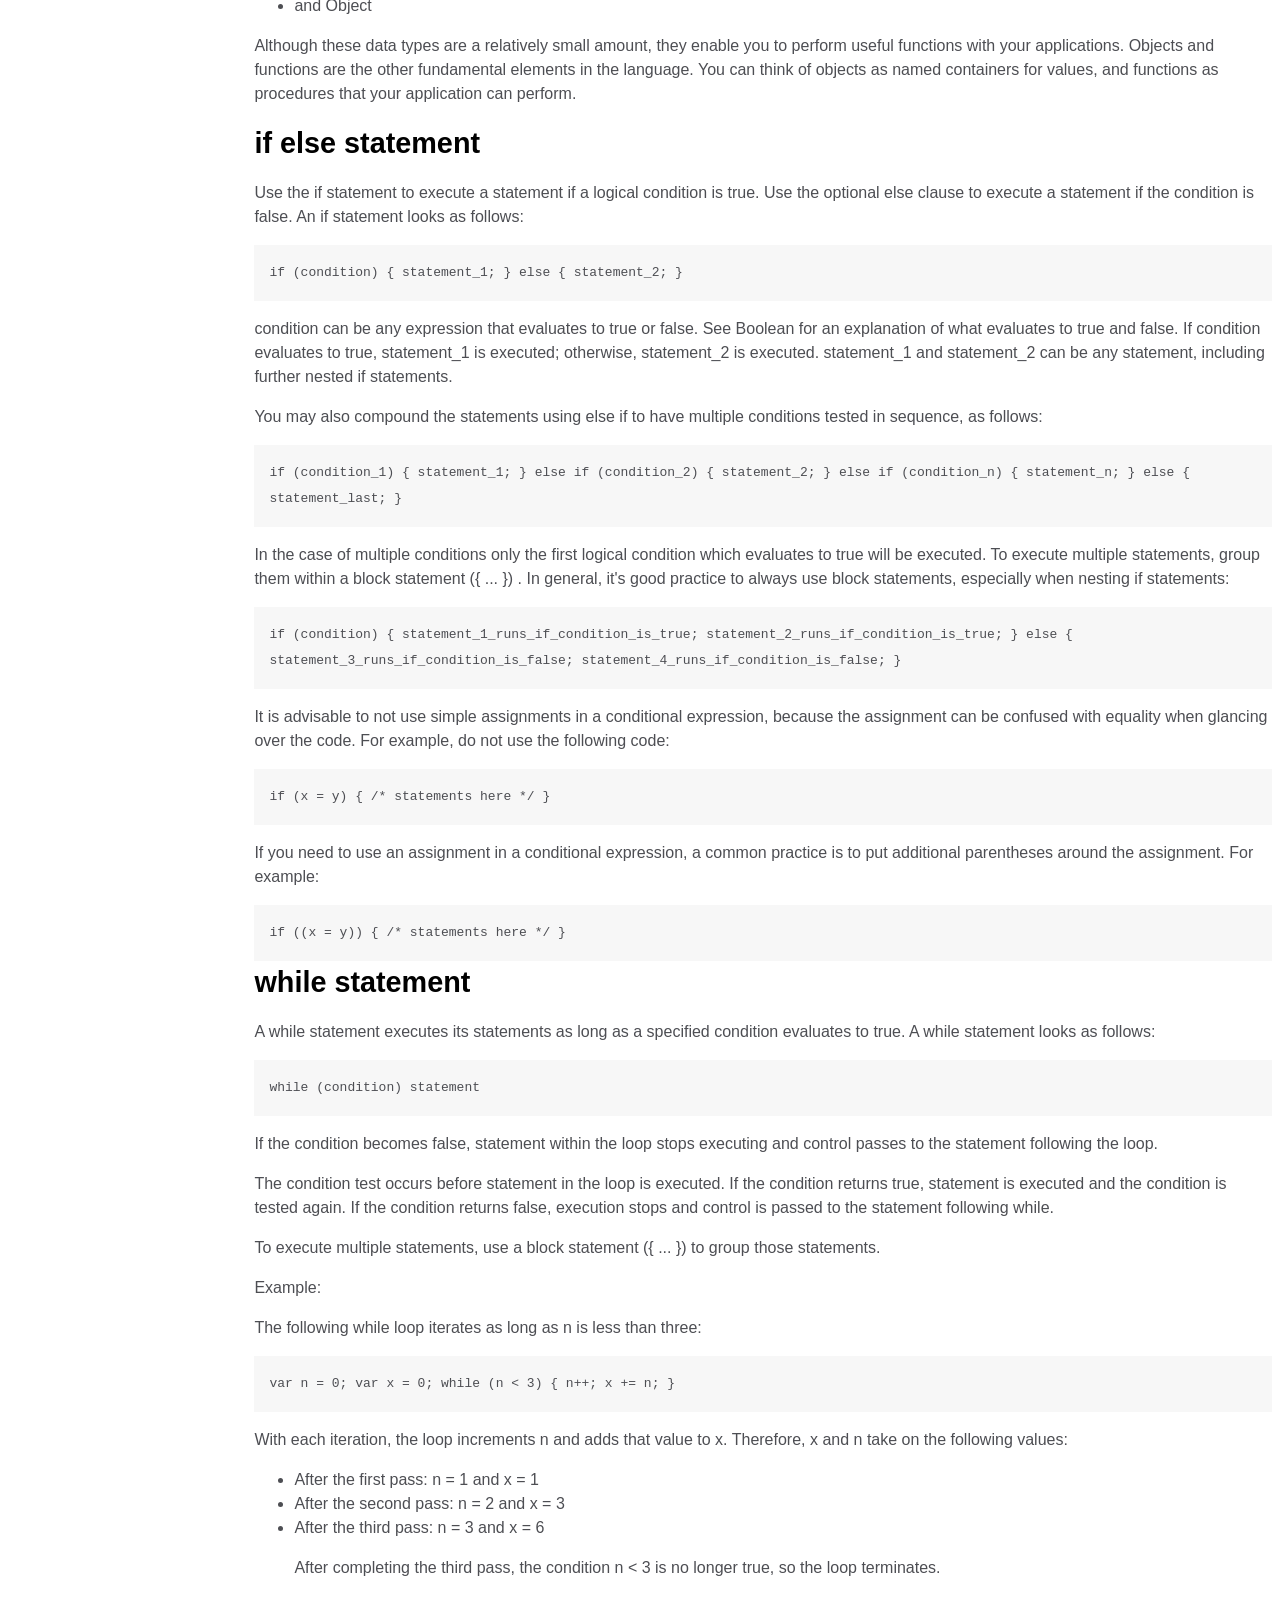
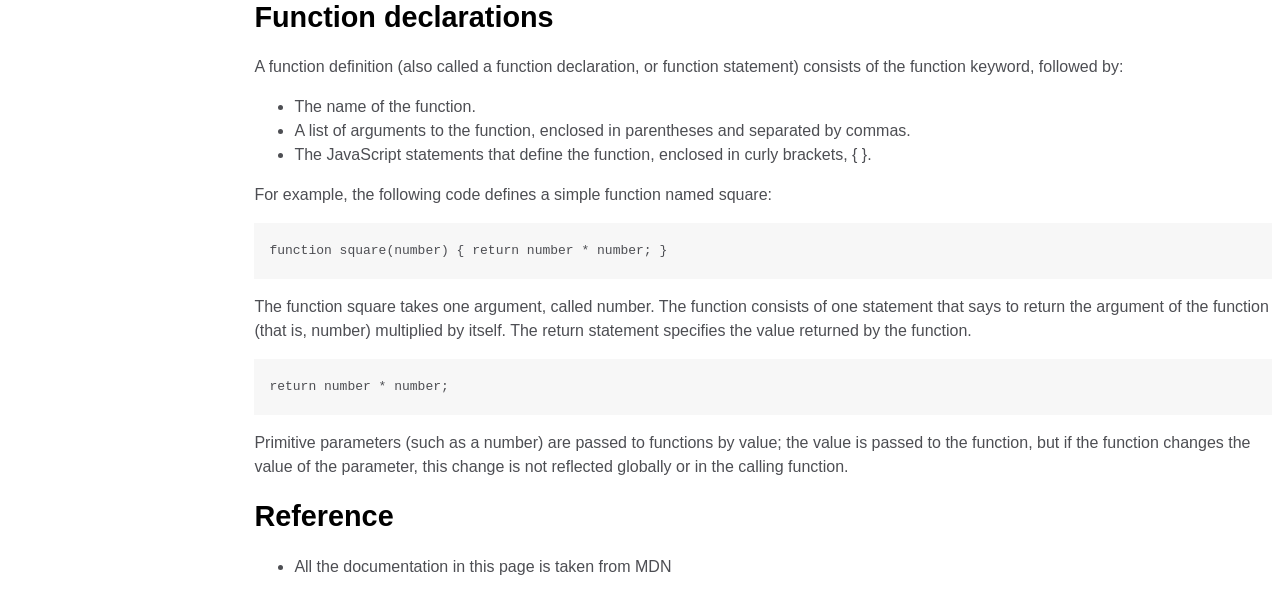
==== commit 344f6816: "Fix bug  on the left div" ====
--- a/documentation.html
+++ b/documentation.html
@@ -3,6 +3,7 @@
 <html>
     <head>
         <link rel="stylesheet" href="./styles.css">
+        <meta name="viewport" content="width=device-width, user-scalable=no"/>
       
     </head>
     <body>
@@ -13,7 +14,7 @@
                     <h2 id="top-links-title">JS Documentation </h2>
                 
                     <ul id="titles" class="navbar"></ul>
-                    <a id="space"></a>
+                    
                 </nav></div>
                
                 
@@ -163,7 +164,7 @@
         <p>After completing the third pass, the condition n < 3 is no longer true, so the loop terminates.</p>
 
     </ul>
-    <li></li>
+    
 </section>
 <section id="Functions_declarations" class="main-section">
     <header>Function declarations</header>
@@ -182,7 +183,7 @@
 <section id="Reference" class="main-section">
     <header>Reference</header>
     <ul><li>All the documentation in this page is taken from <a href="#">MDN</a></li></ul>
-    <code></code>
+
     
 </section>
 </main>
--- a/styles.css
+++ b/styles.css
@@ -11,45 +11,62 @@
     font-weight:700;
     font-size: 1.8em;
 }
-
+code{
+    background-color: #f7f7f7;
+    display:block;
+    line-height:2;
+    padding:15px;
+}
 .container{
     display: grid;
     grid-template-columns: 1fr 4fr;
-    grid-gap:50px;
+    grid-gap:0;
 }
 
 #titles-link{
  position:relative;
- width: 100%;;
+ width: 100%;
+
 
 }
 #navbar{
     position:fixed;
-    width: 250px;
-    height: 200%;
-    min-width:150px;
+    top:0;
+    left:0;
+    width: 220px;
+    height: 100%;
+    min-width:200px;
+    border-right:1px solid;
+  
    
     
 }
 #top-links-title{
    padding-left:20px;
+  
 }
 #titles{
     
-    
     scroll-behavior: smooth;
     position:absolute;
-    padding-right:2px;
-    padding-left: 0;
-    height:800px;
-    margin-right:5px;
+    padding:0;
+    height:90%;
+    overflow-x:hidden;
+    overflow-y:auto;
+    right:0;
+    left:0;
+   
  
    
 }
 #titles li{
     list-style-type:none;
-    margin: 50px 0;
-    padding-left:23px;  
+    border-top:1px solid;
+    
+    padding:20px;
+}
+#titles li:last-child{
+    margin-bottom:50px;
 }
 
 
@@ -61,8 +78,33 @@
 }
 hr{width:100%;}
 
-@media only screen and (max-width:768px){
-    
+@media  screen and (max-width: 1236px){
+    .container{
+        grid-gap:100px;
+    }
+}
+@media  screen and (max-width: 750px){
+    .container{
+      display:block;
+    }
+    #main-doc{
+        margin-top:750px;
+        padding:0 20px;
+       
+    }
+    header{
+        text-align:center;
+    }
+    #navbar{
+        position:static;
+        border:hidden;
+    }
+    #titles-link{position:static}
+  p{
+      text-align: justify;
+  }
+
+
 }
 
 
